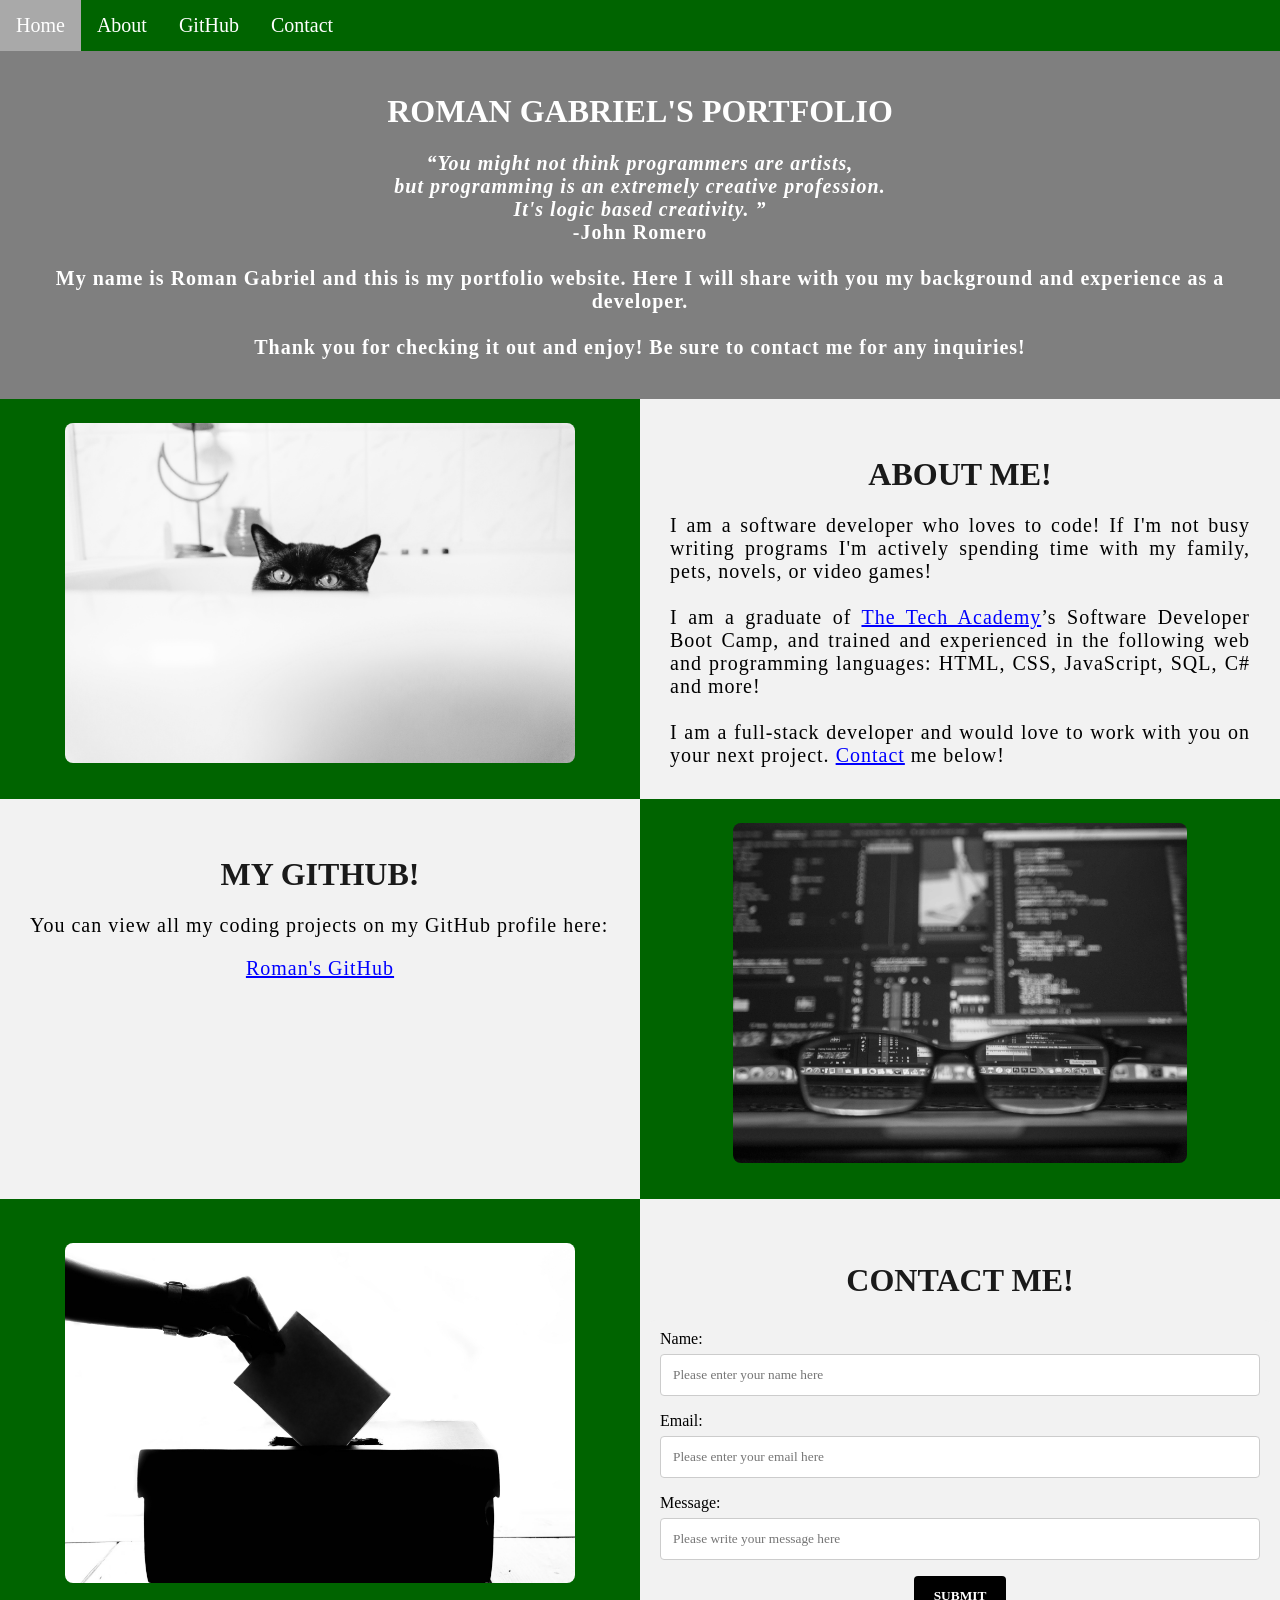
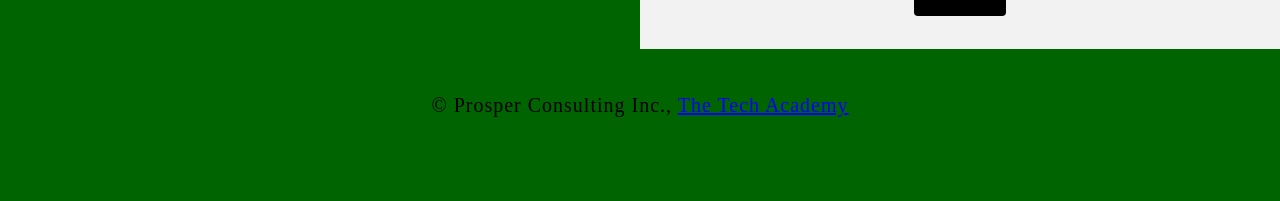
==== index.html @ 778f042e "Finished portfolio page Roman Gabriel Portfolio" ====
<!DOCTYPE html>
<html>
    <!--Head-->
    <head>
        <meta charset="UTF-8">
        <meta name="viewport" content="width=device-width" />
        <title>Roman Gabriel</title>
        <link rel="stylesheet" type="text/css" href="./css/portfolio.css">
    </head>

    <!--Body-->
    <body class="Background">
        
        <!--Navbar-->
        <div class="Navbar">
            <a class="active" href="#Home">Home</a>
            <a href="#About">About</a>
            <a href="#GitHub">GitHub</a>
            <a href="#Contact">Contact</a>
        </div>

        <!--Breaks inserted to add space between navbar and the first heading-->
        <br>
        <br>

        <!--Background video-->
        <div id="Home">
            <video autoplay muted loop id="Typing_Video">
                <source src="./images/codingvideo.mp4" type="video/mp4">
                <!--Display message if video fails to run-->
                Your browser does not support HTML5 video.
            </video>
        </div>

        <!--Video text-->
        <div class="Video_Text">
            <h1 class="white-text">Roman Gabriel's Portfolio</h1>
            <strong>
                <p class="center">
                    <q>You might not think programmers are artists,
                        <br>but programming is an extremely creative profession.
                        <br>It's logic based creativity.
                    </q>
                    <br> -John Romero
                    <br>
                    <br> My name is Roman Gabriel and this is my portfolio website. Here I will share with you my background and experience as a developer.
                    <br>
                    <br> Thank you for checking it out and enjoy! Be sure to contact me for any inquiries!
                </p>
            </strong>
        </div>

        <!--About section-->
        <div class="Row" id="About">
            <!--Left column-->
            <div class="Column_2">
                <img src="./images/kittypeek.jpg" alt="Black kitty cat peeking over furniture">
            </div>
            <!--Right column-->
            <div class="Column_1">
                <h1>About Me!</h1>
                <p>
                    I am a software developer who loves to code! If I'm not busy writing programs I'm actively spending time with my family, pets, novels, or video games! 
                    <br>
                    <br>I am a graduate of <a href="https://www.learncodinganywhere.com" target="_blank">The Tech Academy</a>’s Software Developer Boot Camp, and trained and experienced in the following web and programming languages: HTML, CSS, JavaScript, SQL, C# and more! 
                    <br>
                    <br>I am a full-stack developer and would love to work with you on your next project. <a href="#Contact">Contact</a> me below!
                </p>
            </div>
        </div>

        <!--GitHub section-->
        <div class="Row" id="GitHub">
            <!--Left column-->
            <div class="Column_1">
                <h1>My GitHub!</h1>
                <p>
                    You can view all my coding projects on my GitHub profile here:
                    <br>
                    <p class="center"><a href="https://github.com/LonelyJenkins" target="_blank">Roman's GitHub</a></p>
                </p>
            </div>
            <!--Right column-->
            <div class="Column_2">
                <a href="https://github.com/LonelyJenkins" target="_blank"><img src="./images/codingthumb.jpg" alt="Coding image"></a>
            </div>
        </div>

        <!--Contact section-->
        <div class="Row" id="Contact">
            <!--Contact image, left column-->
            <div class="Column_2 Column_tall">
                <img src="./images/contactus.jpg" alt="Contact_Image">
            </div>
            <!--Contact form, right column-->
            <div class="Column_1 Column_tall">
                <h1>Contact Me!</h1>
                <!--This specifies where and how to send the form data; we are leaving it blank-->
                <form action="https://formspree.io/f/mleklqvl" method="POST"> <!-- Here we are utilizing a 3rd party service to submit the contact form data, insert your formspree endpoint in the action attribute -->
                    <label>Name:</label>
                        <input type="text" placeholder="Please enter your name here">
                    <label>Email:</label>
                        <input type="text" id="Email" name="Email" placeholder="Please enter your email here">
                    <label>Message:</label>
                        <input type="text" id="Message" name="Message" placeholder="Please write your message here">
                        <input type="submit" value="SUBMIT">
                </form>
            </div>
        </div>

        <!--Footer section-->
        <footer>
            <p>
                <p class="center">&copy Prosper Consulting Inc., <a href="https://www.learncodinganywhere.com/" target="_blank">The Tech Academy</a></p>
                <br>
            </p>
        </footer>
    </body>
</html>
---- css/portfolio.css ----
body {
    margin: 0%;
}

h1 {
    text-transform: uppercase;
    font-family: 'Times New Roman', Times, serif; 
    text-align: center;
    margin-top: 3%;
    color: #1a1a1a; 
}

h1:hover {
    filter: grayscale(5%); 
    transform: scale(1.1); 
    transition: transform 1s;
}


.white-text {
    color: #fff;
}

p {
    font-family: Perpetua, Rockwell Extra Bold;
    text-align: justify; 
    letter-spacing: 1px; 
    font-size: 20px;
    padding-left: 20px; 
    padding-right: 20px;
}

p:hover {
    transition: transform 1s; 
	transform: scale(1.01); 
}

.center {
    text-align: center;
}

.center:hover {
    transition: transform 2s;
    transform: scale(1.1);
}

a {
    color: blue;
}

q {
    font-style: italic;
}

img {
    filter: grayscale(100%);
    border-radius: 8px;
    max-width: 100%;
    height: 340px;
    display: block; 
    margin-left: auto;
    margin-right: auto;
}


img:hover {
	filter: grayscale(5%);
    transition: transform 1s;
	transform: scale(1.1);
}


@media screen and (max-width: 576px) {
    img {
        height: 100px;
        margin-top: 150px;
    }
}

footer {
    padding: 2%; 
    background-color: darkgreen;
}

.Navbar {
    overflow: hidden;
    background-color: darkgreen;
    position: fixed;
    top: 0;
    width: 100%;
    z-index: 1;
    -webkit-animation: moveNav 5s;
    animation: moveNav 5s;
}

@keyframes moveNav {
    from {left: -100vw;}
    to {left: 0vw;}
}


.Navbar a {
    float: left;
    display: block;
    color: white;
    padding: 14px 16px;
    text-decoration: none;
    font-family: Times New Roman;
    font-size: 20px;
    text-align: center;
    position: relative; 
    -webkit-animation: moveNavText 5.75s;
    animation: moveNavText 5.75s; 
}


@keyframes moveNavText {
    from {top: -100vw;}
    to {top: 0vw;}
}

@media screen and (max-width: 576px) {
    .Navbar a{
        width: 25%;
        font-size: 12px;
    }
}

.Navbar a:hover {
    background-color: #f105e6;
    color: rgb(0, 0, 0);
    font-weight: 900;
}


.Navbar a.active { 
    background-color: darkgray;
}

#Typing_Video {
    position: fixed;
    right: 0; 
    bottom: 0;
    min-width: 100%; 
    z-index: -1; 
}

@media screen and (max-width: 576px) {
    #Typing_Video {
        display: none;
    }
}

.Video_Text {
    background: rgba(0, 0, 0, 0.5); 
    color: rgb(255, 255, 255); 
    width: 100%; 
    padding: 20px; 
    position: relative; 
    -webkit-animation: moveVideoText 5.75s;
    animation: moveVideoText 5.75s;
}

@keyframes moveVideoText {
    from {top: -100vw;} 
    to {top: 0vw;} 
}


* { 
    box-sizing: border-box; 
} 

.Column_1 {
    float: left;
    width: 50%; 
    padding: 10px;
    padding-top: 3%;
    height: 400px; 
    background-color: #f2f2f2; 
}


@media screen and (max-width: 576px) {
    .Column_1 {
        overflow: auto;
    }
}

.Column_2 {
    float: left;
    width: 50%;
    padding: 10px;
    padding-top: 1.9%;
    height: 400px;
    background-color: darkgreen;
}

.Column_tall {
    padding-top: 3.5%;
    height: 450px;
}


.Row:after {
	content: "";
	display: table;
	clear: both; 
}

input[type=text] {
    width: 100%; 
    padding: 12px; 
    border: 1px solid #ccc; 
    border-radius: 4px; 
    box-sizing: border-box; 
    margin-top: 6px; 
    margin-bottom: 16px; 
    resize: vertical; 
    font-family: Perpetua, Rockwell Extra Bold;
}


input[type=text]:hover {
    box-shadow: 0 0 5px #00004d inset; 
}


input[type=submit] {
    background-color: black; 
    color: white; 
    font-weight: bold; 
    padding: 12px 20px; 
    border: none; 
    border-radius: 4px;
    cursor: pointer;
    display: block; 
    margin-left: auto;
    margin-right: auto;
    font-family: Perpetua, Rockwell Extra Bold;
}


input[type=submit]:hover {
    background-color: white; 
    color: black; 
    transform: scale(1.5); 
    transition: transform 1.5s; 
}


form {
    border-radius: 5px; 
    background-color: #f2f2f2; 
    padding: 10px;
    font-family: "Trebuchet MS", Optima;
}
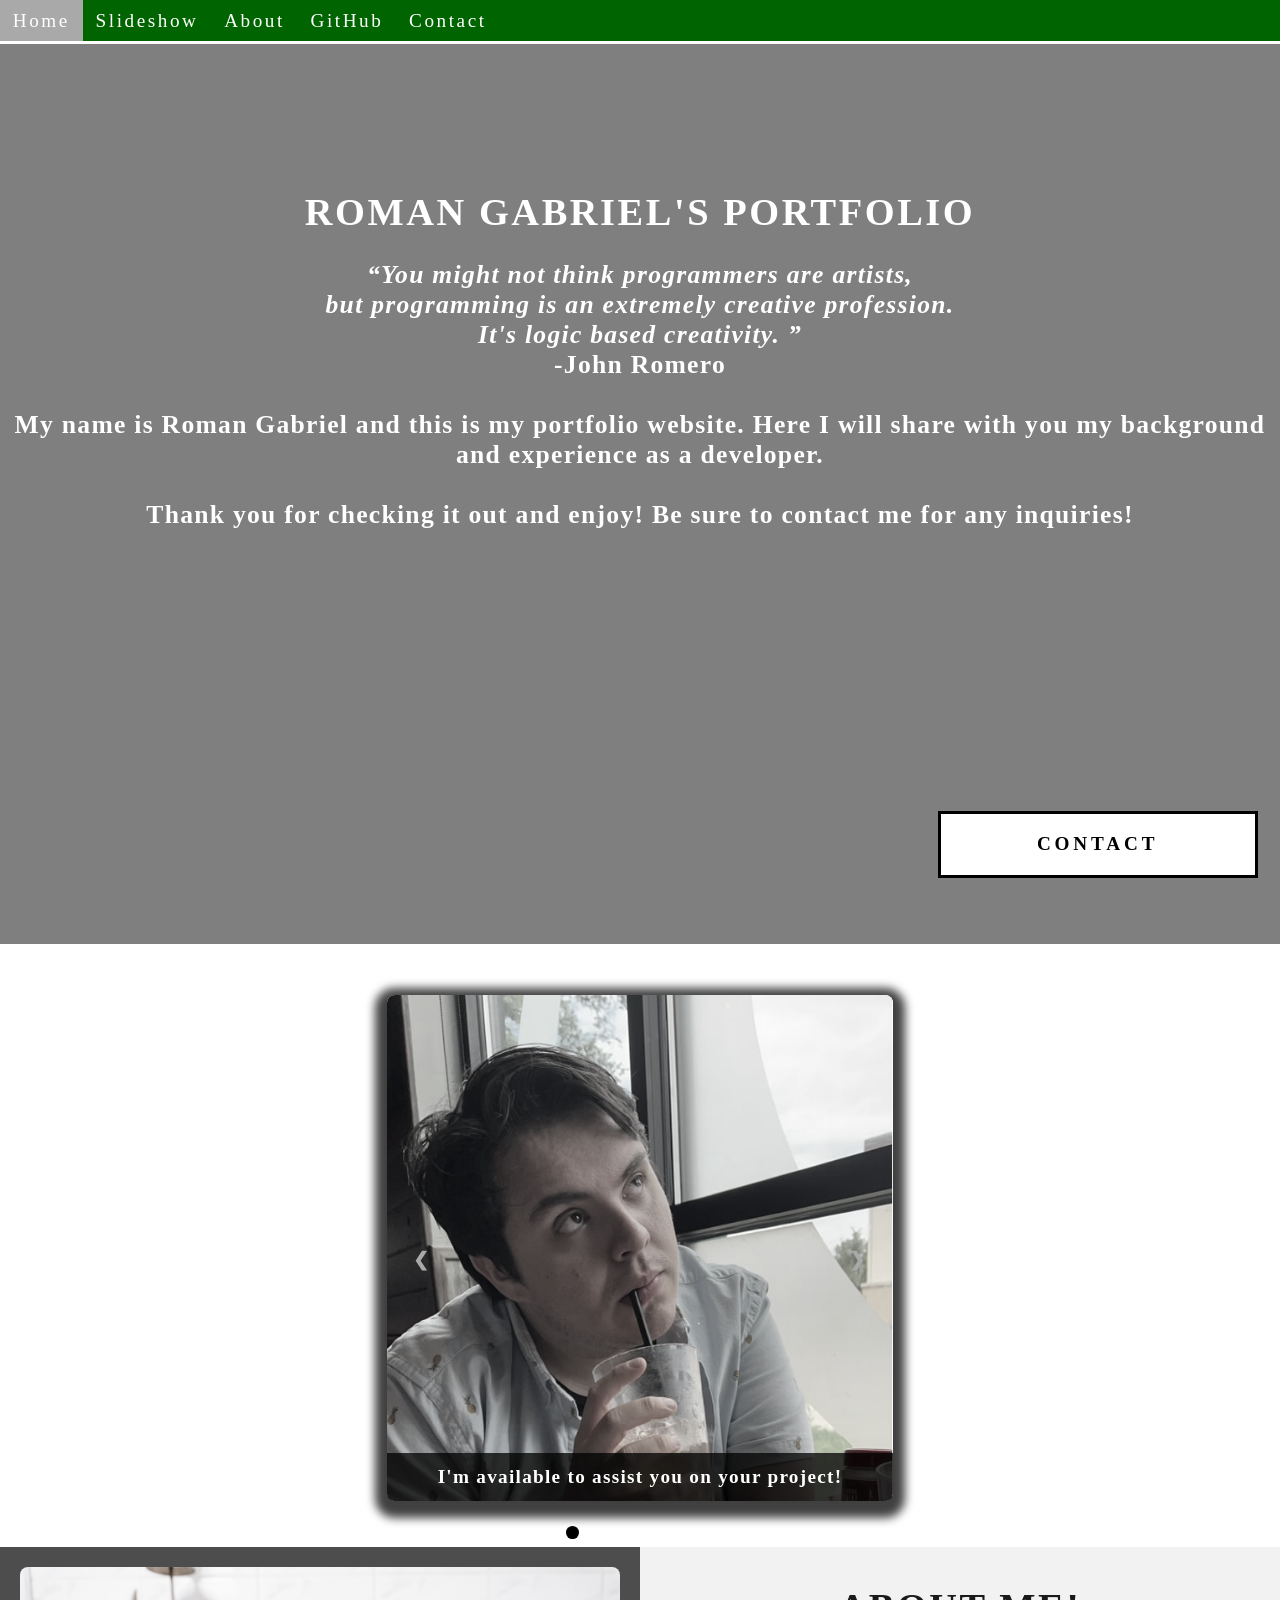
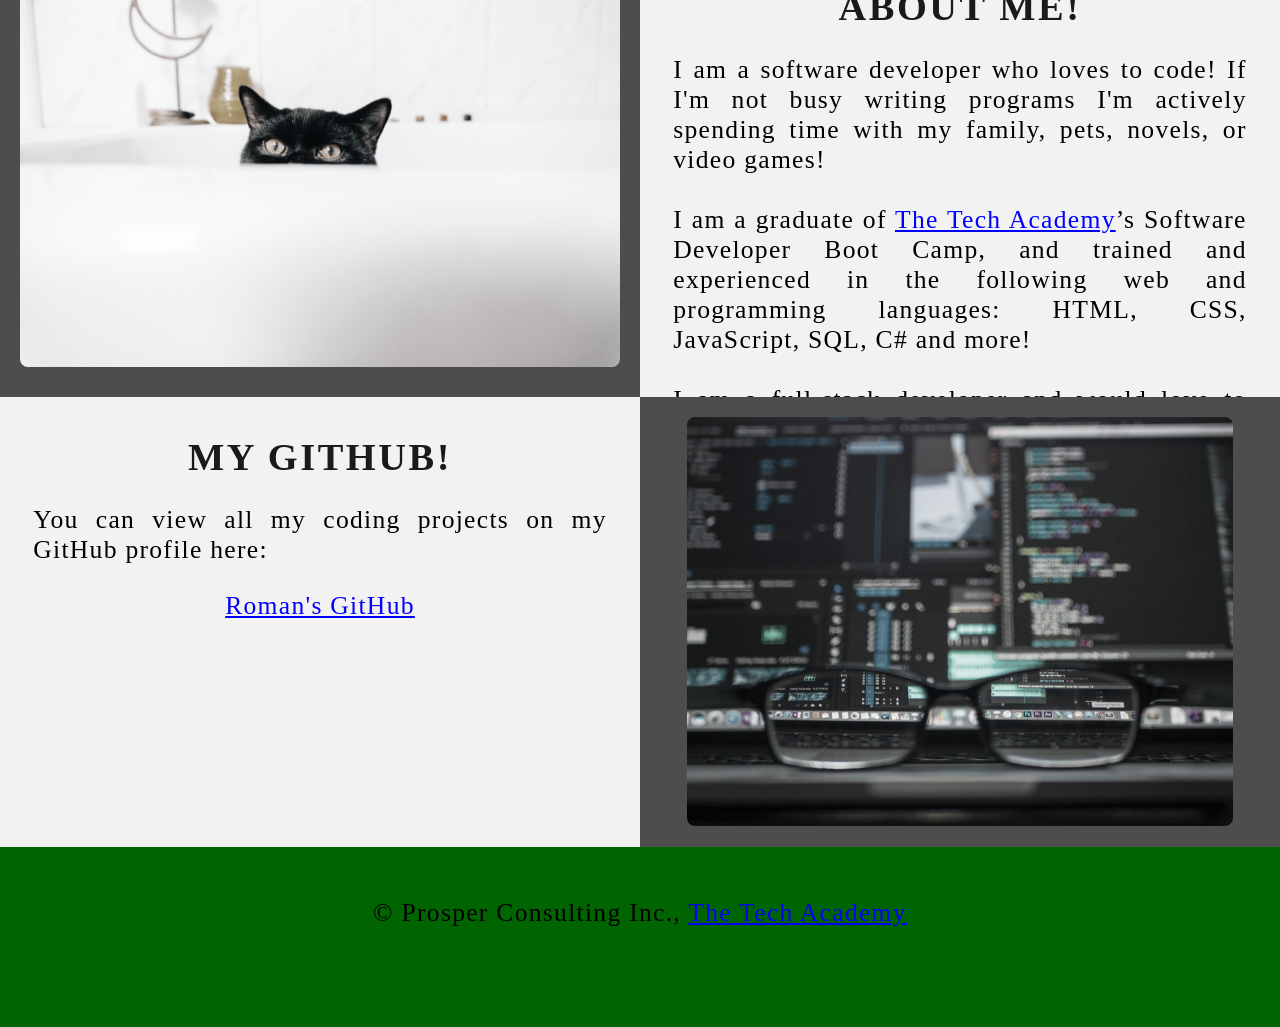
==== commit 6506af3b: "Updated/upgraded website" ====
--- a/index.html
+++ b/index.html
@@ -14,9 +14,11 @@
         <!--Navbar-->
         <div class="Navbar">
             <a class="active" href="#Home">Home</a>
+            <a href="#Slideshow">Slideshow</a>
             <a href="#About">About</a>
             <a href="#GitHub">GitHub</a>
-            <a href="#Contact">Contact</a>
+            <!-- Onclick and ondblclick functions added to open and close the contact form -->
+            <a onclick="openForm()" ondblclick="closeForm()" class="contact">Contact</a>
         </div>
 
         <!--Breaks inserted to add space between navbar and the first heading-->
@@ -48,6 +50,58 @@
                     <br> Thank you for checking it out and enjoy! Be sure to contact me for any inquiries!
                 </p>
             </strong>
+        </div>
+
+        <!-- Slideshow section added -->
+        <div id="Slideshow">
+            <div id="Slideshow_Background"> 
+                <div id="Slideshow_Container">
+                    <!-- Slide 1 of 6 -->
+                    <div class="mySlides fade">
+                        <img class="Slideshow_Images" src="images/Square Personal Photo.jpg" alt="Profile picture!">
+                        <div class="text">I'm available to assist you on your project!</div>
+                    </div>
+                    <!-- Slide 2 of 6 -->
+                    <div class="mySlides fade">
+                        <img class="Slideshow_Images" src="images/HTML_CSS_and_JavaScript.jpeg" alt="HTML, CSS, and JS logos"> 
+                        <div class="text">I am a full-stack software developer,<br> trained in:<br>HTML, CSS, JavaScript,</div>
+                    </div>
+                    <!-- Slide 3 of 6 -->
+                    <div class="mySlides fade">
+                        <img class="Slideshow_Images" src="images/Python.png" alt="Python logo">
+                        <div class="text">the popular programming language Python,</div>
+                    </div>
+                    <!-- Slide 4 of 6 -->
+                    <div class="mySlides fade">
+                        <img class="Slideshow_Images" src="images/C_Sharp_and_Dot_NET.png" alt="C# logo">
+                        <div class="text">C#, .NET Framework, ASP.NET, MVC, </div>
+                    </div>
+                    <!-- Slide 5 of 6 -->
+                    <div class="mySlides fade">
+                        <img class="Slideshow_Images" src="images/SQL_and_Database.jpg" alt="SQL logo"> 
+                        <div class="text">back end development, databases and SQL.</div>
+                    </div>
+                    <!-- Slide 6 of 6 -->
+                    <div class="mySlides fade">
+                        <img class="Slideshow_Images" src="./images/contactus.jpg" alt="Contact_Image">
+                        <div class="text"><a class="white-text contact" onclick="openForm()">Contact me now!</a></div> 
+                    </div>
+                    <!-- Previous and next buttons -->
+                    <a class="Previous" onclick="plusSlides(-1)">&#10094;</a>
+                    <a class="Next" onclick="plusSlides(1)">&#10095;</a>
+                </div>
+                <br> <!-- Adds a space between the slideshow images and the dots -->
+
+                <!-- Slideshow dots (these are another way for users to navigate through the slideshow) -->
+                <div style="text-align: center">
+                    <span class="dot" onclick="currentSlide(1)"></span>
+                    <span class="dot" onclick="currentSlide(2)"></span>
+                    <span class="dot" onclick="currentSlide(3)"></span> 
+                    <span class="dot" onclick="currentSlide(4)"></span> 
+                    <span class="dot" onclick="currentSlide(5)"></span> 
+                    <span class="dot" onclick="currentSlide(6)"></span> 
+                </div>
+            </div>
         </div>
 
         <!--About section-->
@@ -86,27 +140,26 @@
             </div>
         </div>
 
-        <!--Contact section-->
-        <div class="Row" id="Contact">
-            <!--Contact image, left column-->
-            <div class="Column_2 Column_tall">
-                <img src="./images/contactus.jpg" alt="Contact_Image">
+        <!-- Contact form -->
+        <div id="Contact">
+            <button onclick="openForm()" class="Pop_Up_Button">CONTACT</button>
+            <div class="form-popup" id="myForm">
+                 <form action="https://formspree.io/info@learncodinganywhere.com" method="POST" class="form-container"> <!-- Here we are using a free online service from https://formspree.io/ to send our contact form to an email address of our choosing - note: it will not run unless live on the internet, you have to push it to your online website first -->
+                     <h1>Contact</h1>
+                     <label for="name"><b>Name</b></label>
+                       <input type="text" placeholder="Type your name here" name="name" required>
+                     <label for="phone"><b>Phone</b></label>
+                       <input type="text" placeholder="Type your phone number here" name="phone">
+                     <label for="email"><b>Email</b></label>		
+                       <input type="text" placeholder="Type your email address here" name="email" required>
+                     <label for="message"><b>Message</b></label>
+                       <input type="text" placeholder="Type your message here" name="message">
+          
+                     <button type="submit" class="btn">SUBMIT</button>
+                     <button type="button" class="btn cancel" onclick="closeForm()">CLOSE</button>
+                 </form>
             </div>
-            <!--Contact form, right column-->
-            <div class="Column_1 Column_tall">
-                <h1>Contact Me!</h1>
-                <!--This specifies where and how to send the form data; we are leaving it blank-->
-                <form action="https://formspree.io/f/mleklqvl" method="POST"> <!-- Here we are utilizing a 3rd party service to submit the contact form data, insert your formspree endpoint in the action attribute -->
-                    <label>Name:</label>
-                        <input type="text" placeholder="Please enter your name here">
-                    <label>Email:</label>
-                        <input type="text" id="Email" name="Email" placeholder="Please enter your email here">
-                    <label>Message:</label>
-                        <input type="text" id="Message" name="Message" placeholder="Please write your message here">
-                        <input type="submit" value="SUBMIT">
-                </form>
-            </div>
-        </div>
+         </div>
 
         <!--Footer section-->
         <footer>
@@ -115,5 +168,6 @@
                 <br>
             </p>
         </footer>
+        <script src="./js/portfolio.js"></script>
     </body>
 </html>
--- a/css/portfolio.css
+++ b/css/portfolio.css
@@ -1,5 +1,22 @@
+html
+{
+    scroll-behavior: smooth;
+}
+
 body {
     margin: 0%;
+    opacity: 1; /* This and transition affect the page loading fade in effect */
+    transition: 3s opacity; /* This causes a 3 second fade in */
+    letter-spacing: .2vw; /* vw is a relative measurement, 1vw is equal to 1% of the viewport width */
+    font-family: Avant Garde, Helvetica;
+    font-size: 1.5vw; 
+    overflow-x: hidden; /* This prevents the horizontal scroll bar from appearing when the quote is hovered over */
+    user-select: none; /* This prevents the text on the webpage from being highlighted by the user */
+}
+
+/* This section contributes to the fade effect for the page that occurs when the page is loaded */
+body.fade-out {
+    opacity: .1; /* This sets the level of opacity at the start of page load */
 }
 
 h1 {
@@ -19,15 +36,16 @@
 
 .white-text {
     color: #fff;
+    padding-top: 10vh; /* Adds padding (equal to 10% of the viewport height) to the top of the Portfolio Title text */
 }
 
 p {
     font-family: Perpetua, Rockwell Extra Bold;
     text-align: justify; 
-    letter-spacing: 1px; 
-    font-size: 20px;
-    padding-left: 20px; 
-    padding-right: 20px;
+    letter-spacing: .1vw; /* This expands the text slightly */
+    font-size: 2.5vw; /* Relative font sizing equal to 2.5% of the viewport width */
+    padding-left: 1vw; /* Relative padding equal to 1% of the viewport width */
+    padding-right: 1vw; /* Relative padding equal to 1% of the viewport width */
 }
 
 p:hover {
@@ -46,6 +64,8 @@
 
 a {
     color: blue;
+    cursor: pointer; /* This ensures all links change the mouse to a pointer when hovered over or clicked */
+    text-decoration: underline; /* This ensures all links are underlined */
 }
 
 q {
@@ -53,20 +73,17 @@
 }
 
 img {
-    filter: grayscale(100%);
+    filter: grayscale(75%);
     border-radius: 8px;
     max-width: 100%;
-    height: 340px;
+    max-height: 100%; /* Ensures all images stay within the height of their container */
     display: block; 
-    margin-left: auto;
-    margin-right: auto;
+    margin: auto auto auto auto; /* This centers all images */
 }
 
 
 img:hover {
 	filter: grayscale(5%);
-    transition: transform 1s;
-	transform: scale(1.1);
 }
 
 
@@ -103,10 +120,10 @@
     float: left;
     display: block;
     color: white;
-    padding: 14px 16px;
+    padding: .75vw 1vw;
     text-decoration: none;
     font-family: Times New Roman;
-    font-size: 20px;
+    font-size: 1.5vw;
     text-align: center;
     position: relative; 
     -webkit-animation: moveNavText 5.75s;
@@ -130,6 +147,8 @@
     background-color: #f105e6;
     color: rgb(0, 0, 0);
     font-weight: 900;
+    cursor: pointer;
+    transition: 0.5s ease-in; /* Creates a smooth transition for the hover trigger */
 }
 
 
@@ -155,7 +174,8 @@
     background: rgba(0, 0, 0, 0.5); 
     color: rgb(255, 255, 255); 
     width: 100%; 
-    padding: 20px; 
+    height: 100vh;
+    padding-top: 2vh; /* This adds padding around the video-text container so that the background goes slightly beyond the text */
     position: relative; 
     -webkit-animation: moveVideoText 5.75s;
     animation: moveVideoText 5.75s;
@@ -165,93 +185,341 @@
     from {top: -100vw;} 
     to {top: 0vw;} 
 }
-
-
-* { 
-    box-sizing: border-box; 
-} 
-
-.Column_1 {
-    float: left;
-    width: 50%; 
-    padding: 10px;
-    padding-top: 3%;
-    height: 400px; 
-    background-color: #f2f2f2; 
-}
-
-
-@media screen and (max-width: 576px) {
-    .Column_1 {
-        overflow: auto;
-    }
-}
-
-.Column_2 {
-    float: left;
-    width: 50%;
-    padding: 10px;
-    padding-top: 1.9%;
-    height: 400px;
-    background-color: darkgreen;
-}
-
-.Column_tall {
-    padding-top: 3.5%;
-    height: 450px;
-}
-
-
-.Row:after {
-	content: "";
-	display: table;
-	clear: both; 
-}
-
-input[type=text] {
-    width: 100%; 
-    padding: 12px; 
-    border: 1px solid #ccc; 
-    border-radius: 4px; 
-    box-sizing: border-box; 
-    margin-top: 6px; 
-    margin-bottom: 16px; 
-    resize: vertical; 
-    font-family: Perpetua, Rockwell Extra Bold;
-}
-
-
-input[type=text]:hover {
-    box-shadow: 0 0 5px #00004d inset; 
-}
-
-
-input[type=submit] {
-    background-color: black; 
-    color: white; 
-    font-weight: bold; 
-    padding: 12px 20px; 
-    border: none; 
-    border-radius: 4px;
-    cursor: pointer;
-    display: block; 
-    margin-left: auto;
-    margin-right: auto;
-    font-family: Perpetua, Rockwell Extra Bold;
-}
-
-
-input[type=submit]:hover {
-    background-color: white; 
-    color: black; 
-    transform: scale(1.5); 
-    transition: transform 1.5s; 
-}
-
 
 form {
     border-radius: 5px; 
     background-color: #f2f2f2; 
     padding: 10px;
     font-family: "Trebuchet MS", Optima;
-}+}
+
+/***** Slideshow Styling *****/
+#Slideshow_Background {
+    background: rgba(255, 255, 255, 0.35); /* This creates a slightly transparent white background that's palced over the video in the background */    
+}
+
+.mySlides{
+    display: none; /* This prevents the images from being displayed, we will use JS to display these */
+}
+
+/* Slideshow section / container */
+#Slideshow_Container {
+    width: 39.5vw; /* Relative sizing of the container for the slidewshow set to 39.5% of the viewport width */
+    height: auto; /* The height of the container is automatically adjusted based on the content it is displaying */
+    padding-top: 4%; /* Adds a small padding to the top of the slideshow container */
+    position: relative; /* This sets the container relative to its normal positioning */
+    margin:auto; /* This will horizontally center the container on the page */
+}
+
+/* Remove the underline from the previous and next buttons on the slideshow */
+#Slideshow_Container a {
+    text-decoration: none;
+}
+
+/* Images contained within the slideshow */
+.Slideshow_Images {
+    vertical-align: middle; /* This centers the images vertically within the slideshow container */
+    height: auto; /* The height of the images is automatically adjusted based on the content, ie if your images are different sizes, they will display as different sizes */
+    box-shadow: 0px 5px 10px 12px rgba(0, 0, 0, .75); /* Adds a shadow around the slideshow images */
+    width: 100%; /* The width of the images is automatically adjusted based on the content */
+}
+
+/* Next and previous buttons */
+.Previous, .Next {
+    cursor: pointer; /* Changes the mouse to a pointer when the buttons are selected */
+    position: absolute; /* This makes the next and previous buttons positioned relative to the slideshow container */
+    top: 50%; /* This moves the buttons up in the slideshow container */
+    width: auto; /* The width of the buttons is automatically adjusted based on the content */
+    padding: 2vw; /* Adds padding equal to 2% of the viewport width */
+    color: darkgray; 
+    font-weight: bold;
+    font-size: 1.5vw;
+    border-radius: 0 3px 3px 0; /* Adds a slightly rounded border on the top and bottom right corners */
+    user-select: none; /* This property makes it so that the user cannot highlight the text */
+    transition: 0.6s ease; /* This specifies the details of the hover transition for these elements */
+}
+
+/* Positioning the next button on the right hand side */
+.Next {
+    right: 0; /* This moves the next button to the right side of the slideshow container */
+    border-radius: 3px 0 0 3px; /* This changes the border radius on the next button to the top and bottom left of the button */
+}
+
+/* Hover effect on slide show buttons */
+.Previous:hover, .Next:hover {
+    background-color: rgba(0, 0, 0, 0.8); /* Makes the background of the arrows a transparent gray color */
+    color: white; /* Makes the arrows white when hovered over */
+}
+
+/* Slideshow text */
+.text {
+    color: white; 
+    padding: 1vw;
+    position: absolute; /* This ensures the text is positioned within the image */
+    bottom: 0; /* This property sets the text at the bottom of the image */
+    width: 100%; /* The element covers the full width of the image */
+    text-align: center; /* The text is center aligned within the image */
+    font-family: Perpetua, Rockwell Extra Bold;
+    letter-spacing: .1vw; /* This gives slight spacing between the letters */
+    font-size: 1.5vw; /* Font size is relative to the size of the viewport width */
+    background-color: rgba(0, 0, 0, 0.75); /* Gives a slightly transparent black background */
+    font-weight: bold;
+    border-radius: 0px 0px 7px 7px; /* Gives the text background rounded corners on the bottom left and right corners */
+}
+
+/* Styling of the dots under the slideshow */
+.dot {
+    cursor: pointer; /* The cursor changes to pointer when hovered over the dots */
+    height: 1vw; /* The dots are sized relative to the viewport width */
+    width: 1vw;
+    margin: .25vw; /* adds additional spacing between the dots */ 
+    background-color: white; /* Makes the dots white */
+    border-radius: 50%; /* Makes the dots circles by rounding each corner */
+    display: inline-block; /* Allows the dots to sit next to eachother rather than on a new line */
+    transition: background-color 0.6s ease; /* When clicked on the dots transition to a different color when clicked or hovered over (the affect is defined below) */
+    z-index: 1; /* This ensures the dots will be displayed above any other elements */
+}
+
+/* Hover effect for slideshow dots */
+.active, .dot:hover {
+    background-color: black; /* Sets the color of the dots when active or hovered over */
+}
+
+/* Fading animation for slideshow */
+.fade {
+    animation-name: fade; /* Fade animation is defined below */
+    animation-duration: 1.5s; /* The animation lasts 1.5 seconds */
+    -webkit-animation-name: fade; /* Same as above for Safari 4.0-8.0 */
+    -webkit-animation-duration: 1.5s;
+}
+
+@-webkit-keyframes fade {
+    from {opacity: .4;} /* Image starts transparent */
+    to {opacity: 1;} /* Image ends opaque */
+}
+
+@keyframes fade {
+    from {opacity: .4;} /* Image starts transparent */
+    to {opacity: 1;} /* Image ends opaque */
+}
+/***** End Slideshow Styling *****/
+
+/***** Table Styling -  this section covers the styling of the columns and rows within the table *****/
+* { /*The asterisk is a universal selector that applies this effect to all elements on the page */
+    box-sizing: border-box; /* This creates a box with a border within which we will place most of our text */
+} 
+
+.Column_1 {
+    float: left;
+    width: 50%; /* This ensures the column takes up half of the page width */
+    padding: 1.6%;
+    height: 450px; /* This sets the height of the column to 400px -  this may need to be adjusted depending on the text you enter */
+    background-color: #f2f2f2; /* Sets the background color of the left columns */
+}
+
+.Column_2 {
+    float: left;
+    width: 50%;
+    padding: 1.6%;
+    height: 450px;
+    background-color: #4d4d4d;
+}
+
+.Row:after {
+	content: "";
+	display: table;
+	clear: both; 
+}
+
+/***** Contact Form Styling *****/
+/* Button used to open the contact form - fixed at the bottom of the page */
+.Pop_Up_Button {
+    position: fixed; /* The element is positioned relative to the viewport and stays in the same location no matter what */
+    bottom: 1.75vw; /* Positions the button slightly up from the bottom of the viewport */
+    right: 1.75vw; /* Positions the viewport slightly right from the side of the viewport */
+    width: 25vw; /* Sets the width relative to the viewport width */
+    background-color: white; /* Sets the background color of the button to white */
+    color: black; /* Sets the color of the button text to black */
+    border: solid black; /* This makes a solid black border around the button */
+    cursor: pointer; /* This changes the cursor when hovered over the button to a pointer */
+    -webkit-animation: movePopup 5s; /* Animation for 5 seconds for Safari 4.0-8.0 */
+    animation: movePopup 5s; /* Animation set for 5 seconds */
+}
+
+/* movePopup animation moves the button from off the right side of the screen to its fixed location on the viewport */
+@keyframes movePopup {
+    from {right: -40vw;} 
+    to {right: 1.75vw;}
+}
+
+@-webkit-keyframes movePopup {
+    from {right: -40vw;} 
+    to {right: 1.75vw;}
+}
+
+/* Styling for the contact form */
+.form-popup {
+    z-index: 8; /* This z-index ensures the contact form shows above all other elements on the page */
+    display: none; /* Set the display to none, we will use JavaScript to show the contact form */
+    position: fixed; /* The form stays in the same location no matter what */
+    bottom: .5vw; /* Slightly up from the bottom of the viewport */
+    right: .5vw; /* Slightly in from the right side of the viewport */
+}
+
+/* Form styling */
+.form-container {
+    max-width: 49vw; /* Relative sizing of the form container - 49% of the viewport width */
+    padding: 1vw; /* Adds padding between the form-popup and the form-container */
+    background-color: white; 
+}
+
+/* Input fields */
+.form-container input[type=text] {
+    width: 100%; /* The input boxes completely fill the width of the form-container */
+    padding: .93vw; /* Adds padding to the input boxes */
+    margin: .6vw 0 .6vw 0; /* Adds space between the input boxes and the labels */
+    border: none; /* Removes the border from the input boxes */
+    background: Gainsboro; /* Sets the background color of the input boxes */
+    font-size: 1vw; /* Relative font sizing based on the width of the viewport */
+}
+
+/* General styling for all buttons */
+button {
+    font-family: "Trebuchet MS", Optima;
+    letter-spacing: .3vw; /* Adds slight spacing between the letters */
+    font-size: 1.5vw; /* Relative sizing of text */
+    font-weight: bold; 
+    padding: 1.5vw; /* Adds padding to the text in the button */
+    cursor: pointer; /* Changes the cursor to pointer over button elements */
+    width: 100%; /* Sets the width of the buttons to 100% of their containers */
+    height: auto; /* Allows the height to be resized depending on the content showing */
+}
+
+/* Hover effect for contact and submit buttons */
+button:hover, .form-container .btn:hover {
+    color: white; /* This makes the text in the buttons white when hovered over */
+    background-color: black; /* The background of the button changes to black when hovered over */
+    transition-duration: 1s; /* This makes the transition last 1 second */
+    -webkit-transition-duration: 1s; /* For Safari 4.0-8.0 */
+    border-color: silver; /* The border turns silver when the button is hovered over */
+}
+
+/* Submit button */
+.form-container .btn {
+    background-color: white; 
+    color: black;
+    border-color: black;
+    margin-bottom: 1vh; /* Adds space between the submit button and the close button */
+}
+
+/* Close button */
+.form-container .cancel {
+    background-color: black;
+    color: white;
+    border-color: gray;
+}
+
+/* Styling for close button on hover */
+.form-container .cancel:hover {
+    color: white;
+    background-color: darkred;
+    transition-duration: 1s;
+    -webkit-transition-duration: 1s;
+    border-color: black;
+}
+/***** End of Contact Form Styling *****/
+
+/***** Media Query Section *****/
+/*Media rules for paragraph font size for different screen sizes*/
+@media screen and (max-width: 527px) {
+    p {
+        font-size: 3.75vw;
+    }
+}
+
+@media screen and (min-width: 528px) and (max-width: 660px) {
+    p {
+        font-size: 3.5vw;
+    }
+}
+
+@media screen and (min-width: 661px) and (max-width: 799px) {
+    p {
+        font-size: 2.75vw;
+    }
+}
+
+@media screen and (min-width: 800px) and (max-width: 924px) {
+    p {
+        font-size: 2.5vw;
+    }
+}
+
+@media screen and (min-width: 925px) and (max-width: 1050px) {
+    p {
+        font-size: 2.25vw;
+    }
+}
+
+@media screen and (min-width: 1051px) and (max-width: 1310px) {
+    p {
+        font-size: 2vw;
+    } 
+}
+
+@media screen and (min-width: 1311px) and (max-width: 1535px) {
+    p {
+        font-size: 1.75vw;
+    }
+}
+
+@media screen and (min-width: 1536px) and (max-width: 2269px) {
+    p {
+        font-size: 1.5vw;
+    }
+}
+
+@media screen and (min-width: 2270px) {
+    p {
+        font-size: 1.35vw;
+    }
+}
+
+/*Media rule for navbar links for different screen sizes*/
+/* Screens 1080px and smaller will display navbar links equally distributed */
+@media screen and (max-width: 1080px) {
+    .Navbar a{
+        width: 20%; /* This sets each navbar link to 1/5 of the navbar */
+        font-size: 2.5vw;
+    }
+}
+
+/* Media rules to enlarge the font of the white text for smaller screens */
+@media screen and (max-width: 1080px) {
+    .quote{
+        font-size: 3.5vw;
+    }
+
+    .white-text {
+        font-size: 4.5vw;
+    }
+}
+
+/* Media rules to increase the size of the columns for larger screens */
+@media screen and (min-width: 1725px) {
+    .Column_1 {
+        height: 550px;
+    }
+    .Column_2 {
+        height: 550px;
+    }
+}
+
+
+/*Media rule to remove margin-top from h1 elements for extra large screens (so that the paragraph text fits in the column*/
+@media screen and (min-width: 2000px) {
+    h1{
+        margin-top: 0;
+    }
+}
+/***** End of Media Query Section *****/
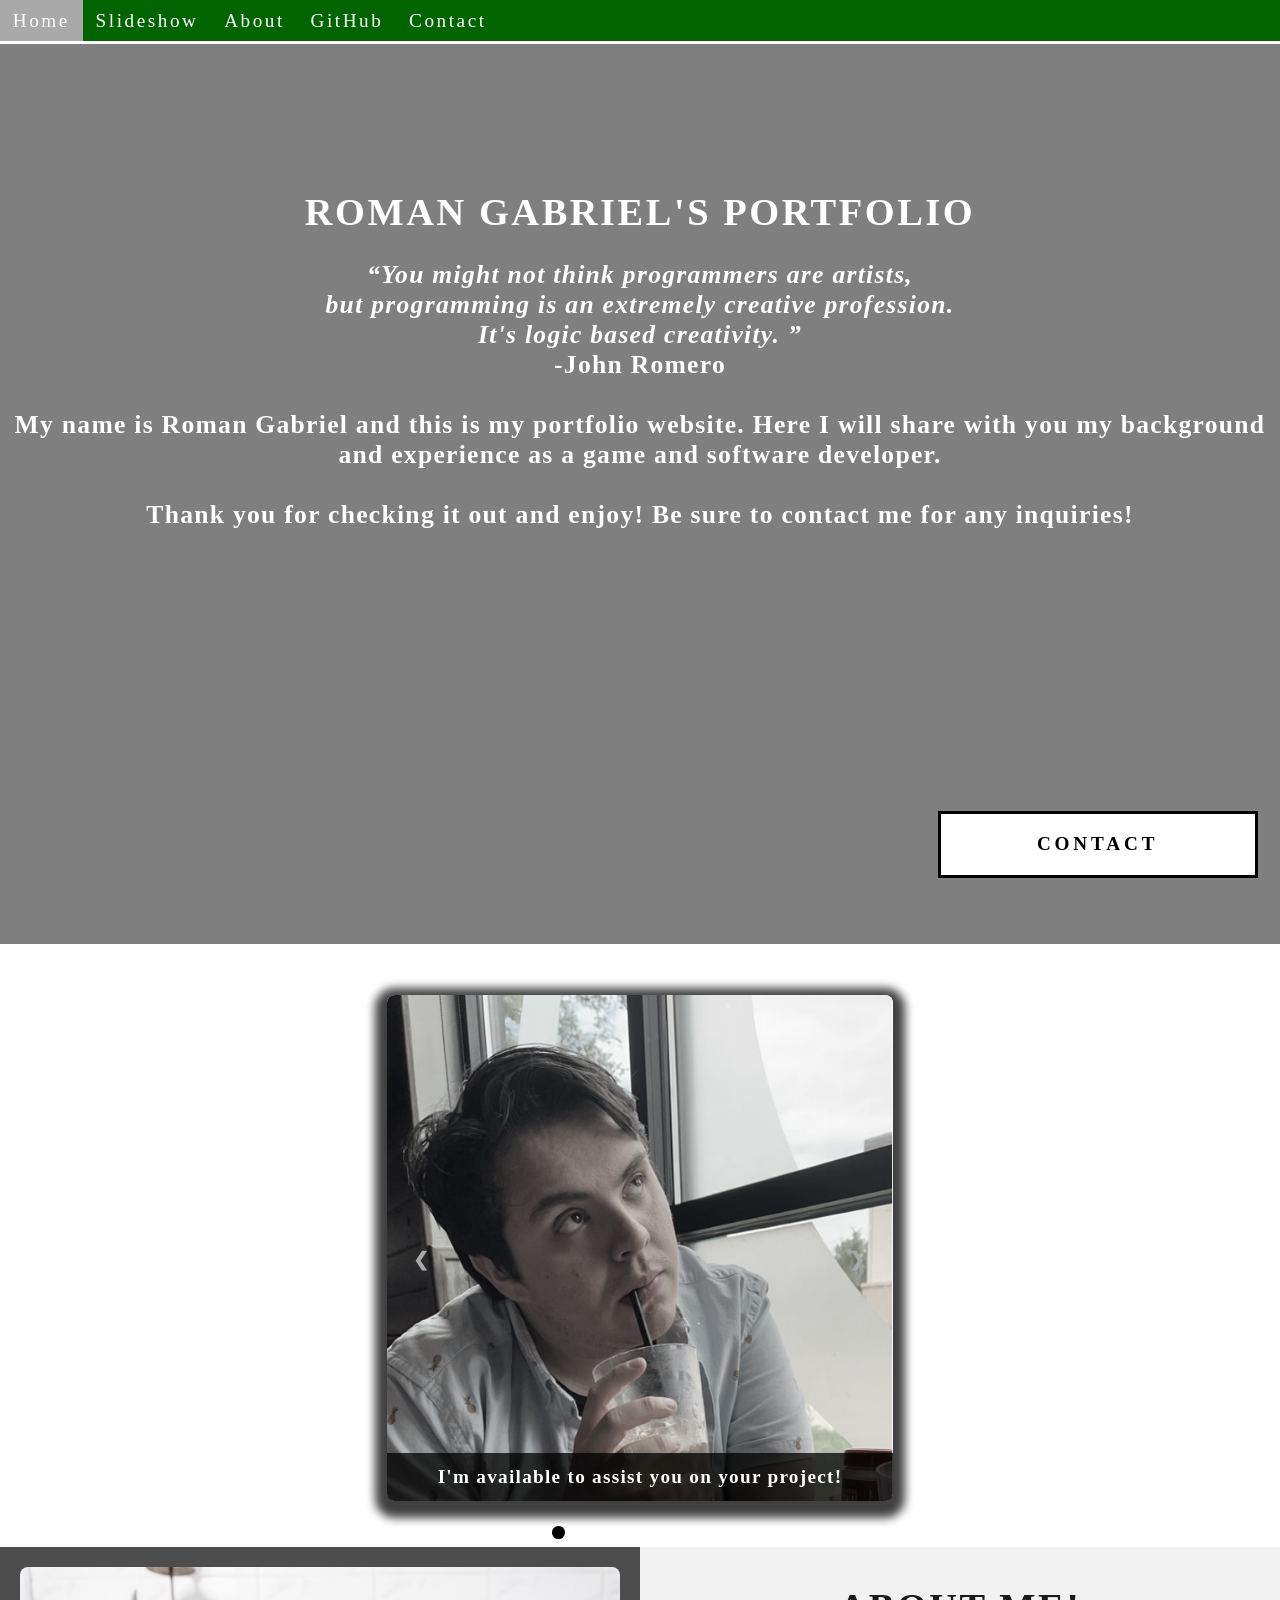
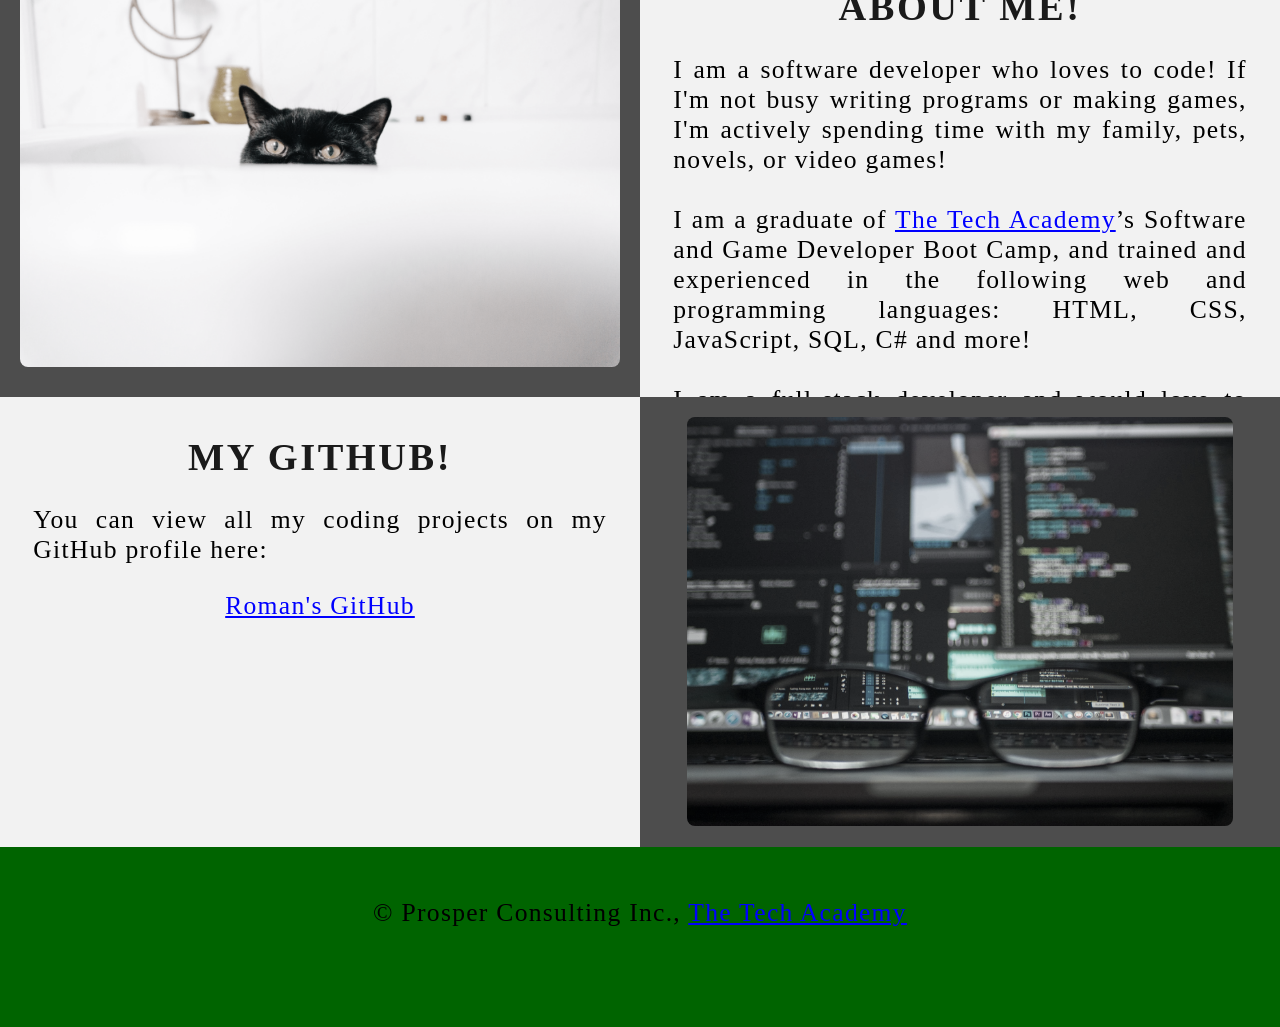
==== commit 9b8e0a6c: "Updated to reflect Unity experience" ====
--- a/index.html
+++ b/index.html
@@ -45,7 +45,7 @@
                     </q>
                     <br> -John Romero
                     <br>
-                    <br> My name is Roman Gabriel and this is my portfolio website. Here I will share with you my background and experience as a developer.
+                    <br> My name is Roman Gabriel and this is my portfolio website. Here I will share with you my background and experience as a game and software developer.
                     <br>
                     <br> Thank you for checking it out and enjoy! Be sure to contact me for any inquiries!
                 </p>
@@ -56,32 +56,39 @@
         <div id="Slideshow">
             <div id="Slideshow_Background"> 
                 <div id="Slideshow_Container">
-                    <!-- Slide 1 of 6 -->
+                    <!-- Slide 1 of 7 -->
                     <div class="mySlides fade">
                         <img class="Slideshow_Images" src="images/Square Personal Photo.jpg" alt="Profile picture!">
                         <div class="text">I'm available to assist you on your project!</div>
                     </div>
-                    <!-- Slide 2 of 6 -->
+                    <!-- Slide 2 of 7 -->
                     <div class="mySlides fade">
                         <img class="Slideshow_Images" src="images/HTML_CSS_and_JavaScript.jpeg" alt="HTML, CSS, and JS logos"> 
                         <div class="text">I am a full-stack software developer,<br> trained in:<br>HTML, CSS, JavaScript,</div>
                     </div>
-                    <!-- Slide 3 of 6 -->
+                    <!-- Slide 3 of 7 -->
                     <div class="mySlides fade">
                         <img class="Slideshow_Images" src="images/Python.png" alt="Python logo">
                         <div class="text">the popular programming language Python,</div>
                     </div>
-                    <!-- Slide 4 of 6 -->
+                    <!-- Slide 4 of 7 -->
                     <div class="mySlides fade">
                         <img class="Slideshow_Images" src="images/C_Sharp_and_Dot_NET.png" alt="C# logo">
                         <div class="text">C#, .NET Framework, ASP.NET, MVC, </div>
                     </div>
-                    <!-- Slide 5 of 6 -->
+
+                    <!-- Slide 5 of 7 -->
+                    <div class="mySlides fade">
+                        <img class="Slideshow_Images" src="images/Unity.png" alt="Unity logo">
+                        <div class="text"> the Unity Engine, </div>
+                    </div>
+
+                    <!-- Slide 6 of 7 -->
                     <div class="mySlides fade">
                         <img class="Slideshow_Images" src="images/SQL_and_Database.jpg" alt="SQL logo"> 
                         <div class="text">back end development, databases and SQL.</div>
                     </div>
-                    <!-- Slide 6 of 6 -->
+                    <!-- Slide 7 of 7 -->
                     <div class="mySlides fade">
                         <img class="Slideshow_Images" src="./images/contactus.jpg" alt="Contact_Image">
                         <div class="text"><a class="white-text contact" onclick="openForm()">Contact me now!</a></div> 
@@ -100,6 +107,7 @@
                     <span class="dot" onclick="currentSlide(4)"></span> 
                     <span class="dot" onclick="currentSlide(5)"></span> 
                     <span class="dot" onclick="currentSlide(6)"></span> 
+                    <span class="dot" onclick="currentSlide(7)"></span> 
                 </div>
             </div>
         </div>
@@ -114,9 +122,9 @@
             <div class="Column_1">
                 <h1>About Me!</h1>
                 <p>
-                    I am a software developer who loves to code! If I'm not busy writing programs I'm actively spending time with my family, pets, novels, or video games! 
+                    I am a software developer who loves to code! If I'm not busy writing programs or making games, I'm actively spending time with my family, pets, novels, or video games! 
                     <br>
-                    <br>I am a graduate of <a href="https://www.learncodinganywhere.com" target="_blank">The Tech Academy</a>’s Software Developer Boot Camp, and trained and experienced in the following web and programming languages: HTML, CSS, JavaScript, SQL, C# and more! 
+                    <br>I am a graduate of <a href="https://www.learncodinganywhere.com" target="_blank">The Tech Academy</a>’s Software and Game Developer Boot Camp, and trained and experienced in the following web and programming languages: HTML, CSS, JavaScript, SQL, C# and more! 
                     <br>
                     <br>I am a full-stack developer and would love to work with you on your next project. <a href="#Contact">Contact</a> me below!
                 </p>
--- a/css/portfolio.css
+++ b/css/portfolio.css
@@ -1,525 +1,525 @@
-html
-{
-    scroll-behavior: smooth;
-}
-
-body {
-    margin: 0%;
-    opacity: 1; /* This and transition affect the page loading fade in effect */
-    transition: 3s opacity; /* This causes a 3 second fade in */
-    letter-spacing: .2vw; /* vw is a relative measurement, 1vw is equal to 1% of the viewport width */
-    font-family: Avant Garde, Helvetica;
-    font-size: 1.5vw; 
-    overflow-x: hidden; /* This prevents the horizontal scroll bar from appearing when the quote is hovered over */
-    user-select: none; /* This prevents the text on the webpage from being highlighted by the user */
-}
-
-/* This section contributes to the fade effect for the page that occurs when the page is loaded */
-body.fade-out {
-    opacity: .1; /* This sets the level of opacity at the start of page load */
-}
-
-h1 {
-    text-transform: uppercase;
-    font-family: 'Times New Roman', Times, serif; 
-    text-align: center;
-    margin-top: 3%;
-    color: #1a1a1a; 
-}
-
-h1:hover {
-    filter: grayscale(5%); 
-    transform: scale(1.1); 
-    transition: transform 1s;
-}
-
-
-.white-text {
-    color: #fff;
-    padding-top: 10vh; /* Adds padding (equal to 10% of the viewport height) to the top of the Portfolio Title text */
-}
-
-p {
-    font-family: Perpetua, Rockwell Extra Bold;
-    text-align: justify; 
-    letter-spacing: .1vw; /* This expands the text slightly */
-    font-size: 2.5vw; /* Relative font sizing equal to 2.5% of the viewport width */
-    padding-left: 1vw; /* Relative padding equal to 1% of the viewport width */
-    padding-right: 1vw; /* Relative padding equal to 1% of the viewport width */
-}
-
-p:hover {
-    transition: transform 1s; 
-	transform: scale(1.01); 
-}
-
-.center {
-    text-align: center;
-}
-
-.center:hover {
-    transition: transform 2s;
-    transform: scale(1.1);
-}
-
-a {
-    color: blue;
-    cursor: pointer; /* This ensures all links change the mouse to a pointer when hovered over or clicked */
-    text-decoration: underline; /* This ensures all links are underlined */
-}
-
-q {
-    font-style: italic;
-}
-
-img {
-    filter: grayscale(75%);
-    border-radius: 8px;
-    max-width: 100%;
-    max-height: 100%; /* Ensures all images stay within the height of their container */
-    display: block; 
-    margin: auto auto auto auto; /* This centers all images */
-}
-
-
-img:hover {
-	filter: grayscale(5%);
-}
-
-
-@media screen and (max-width: 576px) {
-    img {
-        height: 100px;
-        margin-top: 150px;
-    }
-}
-
-footer {
-    padding: 2%; 
-    background-color: darkgreen;
-}
-
-.Navbar {
-    overflow: hidden;
-    background-color: darkgreen;
-    position: fixed;
-    top: 0;
-    width: 100%;
-    z-index: 1;
-    -webkit-animation: moveNav 5s;
-    animation: moveNav 5s;
-}
-
-@keyframes moveNav {
-    from {left: -100vw;}
-    to {left: 0vw;}
-}
-
-
-.Navbar a {
-    float: left;
-    display: block;
-    color: white;
-    padding: .75vw 1vw;
-    text-decoration: none;
-    font-family: Times New Roman;
-    font-size: 1.5vw;
-    text-align: center;
-    position: relative; 
-    -webkit-animation: moveNavText 5.75s;
-    animation: moveNavText 5.75s; 
-}
-
-
-@keyframes moveNavText {
-    from {top: -100vw;}
-    to {top: 0vw;}
-}
-
-@media screen and (max-width: 576px) {
-    .Navbar a{
-        width: 25%;
-        font-size: 12px;
-    }
-}
-
-.Navbar a:hover {
-    background-color: #f105e6;
-    color: rgb(0, 0, 0);
-    font-weight: 900;
-    cursor: pointer;
-    transition: 0.5s ease-in; /* Creates a smooth transition for the hover trigger */
-}
-
-
-.Navbar a.active { 
-    background-color: darkgray;
-}
-
-#Typing_Video {
-    position: fixed;
-    right: 0; 
-    bottom: 0;
-    min-width: 100%; 
-    z-index: -1; 
-}
-
-@media screen and (max-width: 576px) {
-    #Typing_Video {
-        display: none;
-    }
-}
-
-.Video_Text {
-    background: rgba(0, 0, 0, 0.5); 
-    color: rgb(255, 255, 255); 
-    width: 100%; 
-    height: 100vh;
-    padding-top: 2vh; /* This adds padding around the video-text container so that the background goes slightly beyond the text */
-    position: relative; 
-    -webkit-animation: moveVideoText 5.75s;
-    animation: moveVideoText 5.75s;
-}
-
-@keyframes moveVideoText {
-    from {top: -100vw;} 
-    to {top: 0vw;} 
-}
-
-form {
-    border-radius: 5px; 
-    background-color: #f2f2f2; 
-    padding: 10px;
-    font-family: "Trebuchet MS", Optima;
-}
-
-/***** Slideshow Styling *****/
-#Slideshow_Background {
-    background: rgba(255, 255, 255, 0.35); /* This creates a slightly transparent white background that's palced over the video in the background */    
-}
-
-.mySlides{
-    display: none; /* This prevents the images from being displayed, we will use JS to display these */
-}
-
-/* Slideshow section / container */
-#Slideshow_Container {
-    width: 39.5vw; /* Relative sizing of the container for the slidewshow set to 39.5% of the viewport width */
-    height: auto; /* The height of the container is automatically adjusted based on the content it is displaying */
-    padding-top: 4%; /* Adds a small padding to the top of the slideshow container */
-    position: relative; /* This sets the container relative to its normal positioning */
-    margin:auto; /* This will horizontally center the container on the page */
-}
-
-/* Remove the underline from the previous and next buttons on the slideshow */
-#Slideshow_Container a {
-    text-decoration: none;
-}
-
-/* Images contained within the slideshow */
-.Slideshow_Images {
-    vertical-align: middle; /* This centers the images vertically within the slideshow container */
-    height: auto; /* The height of the images is automatically adjusted based on the content, ie if your images are different sizes, they will display as different sizes */
-    box-shadow: 0px 5px 10px 12px rgba(0, 0, 0, .75); /* Adds a shadow around the slideshow images */
-    width: 100%; /* The width of the images is automatically adjusted based on the content */
-}
-
-/* Next and previous buttons */
-.Previous, .Next {
-    cursor: pointer; /* Changes the mouse to a pointer when the buttons are selected */
-    position: absolute; /* This makes the next and previous buttons positioned relative to the slideshow container */
-    top: 50%; /* This moves the buttons up in the slideshow container */
-    width: auto; /* The width of the buttons is automatically adjusted based on the content */
-    padding: 2vw; /* Adds padding equal to 2% of the viewport width */
-    color: darkgray; 
-    font-weight: bold;
-    font-size: 1.5vw;
-    border-radius: 0 3px 3px 0; /* Adds a slightly rounded border on the top and bottom right corners */
-    user-select: none; /* This property makes it so that the user cannot highlight the text */
-    transition: 0.6s ease; /* This specifies the details of the hover transition for these elements */
-}
-
-/* Positioning the next button on the right hand side */
-.Next {
-    right: 0; /* This moves the next button to the right side of the slideshow container */
-    border-radius: 3px 0 0 3px; /* This changes the border radius on the next button to the top and bottom left of the button */
-}
-
-/* Hover effect on slide show buttons */
-.Previous:hover, .Next:hover {
-    background-color: rgba(0, 0, 0, 0.8); /* Makes the background of the arrows a transparent gray color */
-    color: white; /* Makes the arrows white when hovered over */
-}
-
-/* Slideshow text */
-.text {
-    color: white; 
-    padding: 1vw;
-    position: absolute; /* This ensures the text is positioned within the image */
-    bottom: 0; /* This property sets the text at the bottom of the image */
-    width: 100%; /* The element covers the full width of the image */
-    text-align: center; /* The text is center aligned within the image */
-    font-family: Perpetua, Rockwell Extra Bold;
-    letter-spacing: .1vw; /* This gives slight spacing between the letters */
-    font-size: 1.5vw; /* Font size is relative to the size of the viewport width */
-    background-color: rgba(0, 0, 0, 0.75); /* Gives a slightly transparent black background */
-    font-weight: bold;
-    border-radius: 0px 0px 7px 7px; /* Gives the text background rounded corners on the bottom left and right corners */
-}
-
-/* Styling of the dots under the slideshow */
-.dot {
-    cursor: pointer; /* The cursor changes to pointer when hovered over the dots */
-    height: 1vw; /* The dots are sized relative to the viewport width */
-    width: 1vw;
-    margin: .25vw; /* adds additional spacing between the dots */ 
-    background-color: white; /* Makes the dots white */
-    border-radius: 50%; /* Makes the dots circles by rounding each corner */
-    display: inline-block; /* Allows the dots to sit next to eachother rather than on a new line */
-    transition: background-color 0.6s ease; /* When clicked on the dots transition to a different color when clicked or hovered over (the affect is defined below) */
-    z-index: 1; /* This ensures the dots will be displayed above any other elements */
-}
-
-/* Hover effect for slideshow dots */
-.active, .dot:hover {
-    background-color: black; /* Sets the color of the dots when active or hovered over */
-}
-
-/* Fading animation for slideshow */
-.fade {
-    animation-name: fade; /* Fade animation is defined below */
-    animation-duration: 1.5s; /* The animation lasts 1.5 seconds */
-    -webkit-animation-name: fade; /* Same as above for Safari 4.0-8.0 */
-    -webkit-animation-duration: 1.5s;
-}
-
-@-webkit-keyframes fade {
-    from {opacity: .4;} /* Image starts transparent */
-    to {opacity: 1;} /* Image ends opaque */
-}
-
-@keyframes fade {
-    from {opacity: .4;} /* Image starts transparent */
-    to {opacity: 1;} /* Image ends opaque */
-}
-/***** End Slideshow Styling *****/
-
-/***** Table Styling -  this section covers the styling of the columns and rows within the table *****/
-* { /*The asterisk is a universal selector that applies this effect to all elements on the page */
-    box-sizing: border-box; /* This creates a box with a border within which we will place most of our text */
-} 
-
-.Column_1 {
-    float: left;
-    width: 50%; /* This ensures the column takes up half of the page width */
-    padding: 1.6%;
-    height: 450px; /* This sets the height of the column to 400px -  this may need to be adjusted depending on the text you enter */
-    background-color: #f2f2f2; /* Sets the background color of the left columns */
-}
-
-.Column_2 {
-    float: left;
-    width: 50%;
-    padding: 1.6%;
-    height: 450px;
-    background-color: #4d4d4d;
-}
-
-.Row:after {
-	content: "";
-	display: table;
-	clear: both; 
-}
-
-/***** Contact Form Styling *****/
-/* Button used to open the contact form - fixed at the bottom of the page */
-.Pop_Up_Button {
-    position: fixed; /* The element is positioned relative to the viewport and stays in the same location no matter what */
-    bottom: 1.75vw; /* Positions the button slightly up from the bottom of the viewport */
-    right: 1.75vw; /* Positions the viewport slightly right from the side of the viewport */
-    width: 25vw; /* Sets the width relative to the viewport width */
-    background-color: white; /* Sets the background color of the button to white */
-    color: black; /* Sets the color of the button text to black */
-    border: solid black; /* This makes a solid black border around the button */
-    cursor: pointer; /* This changes the cursor when hovered over the button to a pointer */
-    -webkit-animation: movePopup 5s; /* Animation for 5 seconds for Safari 4.0-8.0 */
-    animation: movePopup 5s; /* Animation set for 5 seconds */
-}
-
-/* movePopup animation moves the button from off the right side of the screen to its fixed location on the viewport */
-@keyframes movePopup {
-    from {right: -40vw;} 
-    to {right: 1.75vw;}
-}
-
-@-webkit-keyframes movePopup {
-    from {right: -40vw;} 
-    to {right: 1.75vw;}
-}
-
-/* Styling for the contact form */
-.form-popup {
-    z-index: 8; /* This z-index ensures the contact form shows above all other elements on the page */
-    display: none; /* Set the display to none, we will use JavaScript to show the contact form */
-    position: fixed; /* The form stays in the same location no matter what */
-    bottom: .5vw; /* Slightly up from the bottom of the viewport */
-    right: .5vw; /* Slightly in from the right side of the viewport */
-}
-
-/* Form styling */
-.form-container {
-    max-width: 49vw; /* Relative sizing of the form container - 49% of the viewport width */
-    padding: 1vw; /* Adds padding between the form-popup and the form-container */
-    background-color: white; 
-}
-
-/* Input fields */
-.form-container input[type=text] {
-    width: 100%; /* The input boxes completely fill the width of the form-container */
-    padding: .93vw; /* Adds padding to the input boxes */
-    margin: .6vw 0 .6vw 0; /* Adds space between the input boxes and the labels */
-    border: none; /* Removes the border from the input boxes */
-    background: Gainsboro; /* Sets the background color of the input boxes */
-    font-size: 1vw; /* Relative font sizing based on the width of the viewport */
-}
-
-/* General styling for all buttons */
-button {
-    font-family: "Trebuchet MS", Optima;
-    letter-spacing: .3vw; /* Adds slight spacing between the letters */
-    font-size: 1.5vw; /* Relative sizing of text */
-    font-weight: bold; 
-    padding: 1.5vw; /* Adds padding to the text in the button */
-    cursor: pointer; /* Changes the cursor to pointer over button elements */
-    width: 100%; /* Sets the width of the buttons to 100% of their containers */
-    height: auto; /* Allows the height to be resized depending on the content showing */
-}
-
-/* Hover effect for contact and submit buttons */
-button:hover, .form-container .btn:hover {
-    color: white; /* This makes the text in the buttons white when hovered over */
-    background-color: black; /* The background of the button changes to black when hovered over */
-    transition-duration: 1s; /* This makes the transition last 1 second */
-    -webkit-transition-duration: 1s; /* For Safari 4.0-8.0 */
-    border-color: silver; /* The border turns silver when the button is hovered over */
-}
-
-/* Submit button */
-.form-container .btn {
-    background-color: white; 
-    color: black;
-    border-color: black;
-    margin-bottom: 1vh; /* Adds space between the submit button and the close button */
-}
-
-/* Close button */
-.form-container .cancel {
-    background-color: black;
-    color: white;
-    border-color: gray;
-}
-
-/* Styling for close button on hover */
-.form-container .cancel:hover {
-    color: white;
-    background-color: darkred;
-    transition-duration: 1s;
-    -webkit-transition-duration: 1s;
-    border-color: black;
-}
-/***** End of Contact Form Styling *****/
-
-/***** Media Query Section *****/
-/*Media rules for paragraph font size for different screen sizes*/
-@media screen and (max-width: 527px) {
-    p {
-        font-size: 3.75vw;
-    }
-}
-
-@media screen and (min-width: 528px) and (max-width: 660px) {
-    p {
-        font-size: 3.5vw;
-    }
-}
-
-@media screen and (min-width: 661px) and (max-width: 799px) {
-    p {
-        font-size: 2.75vw;
-    }
-}
-
-@media screen and (min-width: 800px) and (max-width: 924px) {
-    p {
-        font-size: 2.5vw;
-    }
-}
-
-@media screen and (min-width: 925px) and (max-width: 1050px) {
-    p {
-        font-size: 2.25vw;
-    }
-}
-
-@media screen and (min-width: 1051px) and (max-width: 1310px) {
-    p {
-        font-size: 2vw;
-    } 
-}
-
-@media screen and (min-width: 1311px) and (max-width: 1535px) {
-    p {
-        font-size: 1.75vw;
-    }
-}
-
-@media screen and (min-width: 1536px) and (max-width: 2269px) {
-    p {
-        font-size: 1.5vw;
-    }
-}
-
-@media screen and (min-width: 2270px) {
-    p {
-        font-size: 1.35vw;
-    }
-}
-
-/*Media rule for navbar links for different screen sizes*/
-/* Screens 1080px and smaller will display navbar links equally distributed */
-@media screen and (max-width: 1080px) {
-    .Navbar a{
-        width: 20%; /* This sets each navbar link to 1/5 of the navbar */
-        font-size: 2.5vw;
-    }
-}
-
-/* Media rules to enlarge the font of the white text for smaller screens */
-@media screen and (max-width: 1080px) {
-    .quote{
-        font-size: 3.5vw;
-    }
-
-    .white-text {
-        font-size: 4.5vw;
-    }
-}
-
-/* Media rules to increase the size of the columns for larger screens */
-@media screen and (min-width: 1725px) {
-    .Column_1 {
-        height: 550px;
-    }
-    .Column_2 {
-        height: 550px;
-    }
-}
-
-
-/*Media rule to remove margin-top from h1 elements for extra large screens (so that the paragraph text fits in the column*/
-@media screen and (min-width: 2000px) {
-    h1{
-        margin-top: 0;
-    }
-}
+html
+{
+    scroll-behavior: smooth;
+}
+
+body {
+    margin: 0%;
+    opacity: 1; /* This and transition affect the page loading fade in effect */
+    transition: 3s opacity; /* This causes a 3 second fade in */
+    letter-spacing: .2vw; /* vw is a relative measurement, 1vw is equal to 1% of the viewport width */
+    font-family: Avant Garde, Helvetica;
+    font-size: 1.5vw; 
+    overflow-x: hidden; /* This prevents the horizontal scroll bar from appearing when the quote is hovered over */
+    user-select: none; /* This prevents the text on the webpage from being highlighted by the user */
+}
+
+/* This section contributes to the fade effect for the page that occurs when the page is loaded */
+body.fade-out {
+    opacity: .1; /* This sets the level of opacity at the start of page load */
+}
+
+h1 {
+    text-transform: uppercase;
+    font-family: 'Times New Roman', Times, serif; 
+    text-align: center;
+    margin-top: 3%;
+    color: #1a1a1a; 
+}
+
+h1:hover {
+    filter: grayscale(5%); 
+    transform: scale(1.1); 
+    transition: transform 1s;
+}
+
+
+.white-text {
+    color: #fff;
+    padding-top: 10vh; /* Adds padding (equal to 10% of the viewport height) to the top of the Portfolio Title text */
+}
+
+p {
+    font-family: Perpetua, Rockwell Extra Bold;
+    text-align: justify; 
+    letter-spacing: .1vw; /* This expands the text slightly */
+    font-size: 2.5vw; /* Relative font sizing equal to 2.5% of the viewport width */
+    padding-left: 1vw; /* Relative padding equal to 1% of the viewport width */
+    padding-right: 1vw; /* Relative padding equal to 1% of the viewport width */
+}
+
+p:hover {
+    transition: transform 1s; 
+	transform: scale(1.01); 
+}
+
+.center {
+    text-align: center;
+}
+
+.center:hover {
+    transition: transform 2s;
+    transform: scale(1.1);
+}
+
+a {
+    color: blue;
+    cursor: pointer; /* This ensures all links change the mouse to a pointer when hovered over or clicked */
+    text-decoration: underline; /* This ensures all links are underlined */
+}
+
+q {
+    font-style: italic;
+}
+
+img {
+    filter: grayscale(75%);
+    border-radius: 8px;
+    max-width: 100%;
+    max-height: 100%; /* Ensures all images stay within the height of their container */
+    display: block; 
+    margin: auto auto auto auto; /* This centers all images */
+}
+
+
+img:hover {
+	filter: grayscale(5%);
+}
+
+
+@media screen and (max-width: 576px) {
+    img {
+        height: 100px;
+        margin-top: 150px;
+    }
+}
+
+footer {
+    padding: 2%; 
+    background-color: darkgreen;
+}
+
+.Navbar {
+    overflow: hidden;
+    background-color: darkgreen;
+    position: fixed;
+    top: 0;
+    width: 100%;
+    z-index: 1;
+    -webkit-animation: moveNav 5s;
+    animation: moveNav 5s;
+}
+
+@keyframes moveNav {
+    from {left: -100vw;}
+    to {left: 0vw;}
+}
+
+
+.Navbar a {
+    float: left;
+    display: block;
+    color: white;
+    padding: .75vw 1vw;
+    text-decoration: none;
+    font-family: Times New Roman;
+    font-size: 1.5vw;
+    text-align: center;
+    position: relative; 
+    -webkit-animation: moveNavText 5.75s;
+    animation: moveNavText 5.75s; 
+}
+
+
+@keyframes moveNavText {
+    from {top: -100vw;}
+    to {top: 0vw;}
+}
+
+@media screen and (max-width: 576px) {
+    .Navbar a{
+        width: 25%;
+        font-size: 12px;
+    }
+}
+
+.Navbar a:hover {
+    background-color: #f105e6;
+    color: rgb(0, 0, 0);
+    font-weight: 900;
+    cursor: pointer;
+    transition: 0.5s ease-in; /* Creates a smooth transition for the hover trigger */
+}
+
+
+.Navbar a.active { 
+    background-color: darkgray;
+}
+
+#Typing_Video {
+    position: fixed;
+    right: 0; 
+    bottom: 0;
+    min-width: 100%; 
+    z-index: -1; 
+}
+
+@media screen and (max-width: 576px) {
+    #Typing_Video {
+        display: none;
+    }
+}
+
+.Video_Text {
+    background: rgba(0, 0, 0, 0.5); 
+    color: rgb(255, 255, 255); 
+    width: 100%; 
+    height: 100vh;
+    padding-top: 2vh; /* This adds padding around the video-text container so that the background goes slightly beyond the text */
+    position: relative; 
+    -webkit-animation: moveVideoText 5.75s;
+    animation: moveVideoText 5.75s;
+}
+
+@keyframes moveVideoText {
+    from {top: -100vw;} 
+    to {top: 0vw;} 
+}
+
+form {
+    border-radius: 5px; 
+    background-color: #f2f2f2; 
+    padding: 10px;
+    font-family: "Trebuchet MS", Optima;
+}
+
+/***** Slideshow Styling *****/
+#Slideshow_Background {
+    background: rgba(255, 255, 255, 0.35); /* This creates a slightly transparent white background that's palced over the video in the background */    
+}
+
+.mySlides{
+    display: none; /* This prevents the images from being displayed, we will use JS to display these */
+}
+
+/* Slideshow section / container */
+#Slideshow_Container {
+    width: 39.5vw; /* Relative sizing of the container for the slidewshow set to 39.5% of the viewport width */
+    height: auto; /* The height of the container is automatically adjusted based on the content it is displaying */
+    padding-top: 4%; /* Adds a small padding to the top of the slideshow container */
+    position: relative; /* This sets the container relative to its normal positioning */
+    margin:auto; /* This will horizontally center the container on the page */
+}
+
+/* Remove the underline from the previous and next buttons on the slideshow */
+#Slideshow_Container a {
+    text-decoration: none;
+}
+
+/* Images contained within the slideshow */
+.Slideshow_Images {
+    vertical-align: middle; /* This centers the images vertically within the slideshow container */
+    height: auto; /* The height of the images is automatically adjusted based on the content, ie if your images are different sizes, they will display as different sizes */
+    box-shadow: 0px 5px 10px 12px rgba(0, 0, 0, .75); /* Adds a shadow around the slideshow images */
+    width: 100%; /* The width of the images is automatically adjusted based on the content */
+}
+
+/* Next and previous buttons */
+.Previous, .Next {
+    cursor: pointer; /* Changes the mouse to a pointer when the buttons are selected */
+    position: absolute; /* This makes the next and previous buttons positioned relative to the slideshow container */
+    top: 50%; /* This moves the buttons up in the slideshow container */
+    width: auto; /* The width of the buttons is automatically adjusted based on the content */
+    padding: 2vw; /* Adds padding equal to 2% of the viewport width */
+    color: darkgray; 
+    font-weight: bold;
+    font-size: 1.5vw;
+    border-radius: 0 3px 3px 0; /* Adds a slightly rounded border on the top and bottom right corners */
+    user-select: none; /* This property makes it so that the user cannot highlight the text */
+    transition: 0.6s ease; /* This specifies the details of the hover transition for these elements */
+}
+
+/* Positioning the next button on the right hand side */
+.Next {
+    right: 0; /* This moves the next button to the right side of the slideshow container */
+    border-radius: 3px 0 0 3px; /* This changes the border radius on the next button to the top and bottom left of the button */
+}
+
+/* Hover effect on slide show buttons */
+.Previous:hover, .Next:hover {
+    background-color: rgba(0, 0, 0, 0.8); /* Makes the background of the arrows a transparent gray color */
+    color: white; /* Makes the arrows white when hovered over */
+}
+
+/* Slideshow text */
+.text {
+    color: white; 
+    padding: 1vw;
+    position: absolute; /* This ensures the text is positioned within the image */
+    bottom: 0; /* This property sets the text at the bottom of the image */
+    width: 100%; /* The element covers the full width of the image */
+    text-align: center; /* The text is center aligned within the image */
+    font-family: Perpetua, Rockwell Extra Bold;
+    letter-spacing: .1vw; /* This gives slight spacing between the letters */
+    font-size: 1.5vw; /* Font size is relative to the size of the viewport width */
+    background-color: rgba(0, 0, 0, 0.75); /* Gives a slightly transparent black background */
+    font-weight: bold;
+    border-radius: 0px 0px 7px 7px; /* Gives the text background rounded corners on the bottom left and right corners */
+}
+
+/* Styling of the dots under the slideshow */
+.dot {
+    cursor: pointer; /* The cursor changes to pointer when hovered over the dots */
+    height: 1vw; /* The dots are sized relative to the viewport width */
+    width: 1vw;
+    margin: .25vw; /* adds additional spacing between the dots */ 
+    background-color: white; /* Makes the dots white */
+    border-radius: 50%; /* Makes the dots circles by rounding each corner */
+    display: inline-block; /* Allows the dots to sit next to eachother rather than on a new line */
+    transition: background-color 0.6s ease; /* When clicked on the dots transition to a different color when clicked or hovered over (the affect is defined below) */
+    z-index: 1; /* This ensures the dots will be displayed above any other elements */
+}
+
+/* Hover effect for slideshow dots */
+.active, .dot:hover {
+    background-color: black; /* Sets the color of the dots when active or hovered over */
+}
+
+/* Fading animation for slideshow */
+.fade {
+    animation-name: fade; /* Fade animation is defined below */
+    animation-duration: 1.5s; /* The animation lasts 1.5 seconds */
+    -webkit-animation-name: fade; /* Same as above for Safari 4.0-8.0 */
+    -webkit-animation-duration: 1.5s;
+}
+
+@-webkit-keyframes fade {
+    from {opacity: .4;} /* Image starts transparent */
+    to {opacity: 1;} /* Image ends opaque */
+}
+
+@keyframes fade {
+    from {opacity: .4;} /* Image starts transparent */
+    to {opacity: 1;} /* Image ends opaque */
+}
+/***** End Slideshow Styling *****/
+
+/***** Table Styling -  this section covers the styling of the columns and rows within the table *****/
+* { /*The asterisk is a universal selector that applies this effect to all elements on the page */
+    box-sizing: border-box; /* This creates a box with a border within which we will place most of our text */
+} 
+
+.Column_1 {
+    float: left;
+    width: 50%; /* This ensures the column takes up half of the page width */
+    padding: 1.6%;
+    height: 450px; /* This sets the height of the column to 400px -  this may need to be adjusted depending on the text you enter */
+    background-color: #f2f2f2; /* Sets the background color of the left columns */
+}
+
+.Column_2 {
+    float: left;
+    width: 50%;
+    padding: 1.6%;
+    height: 450px;
+    background-color: #4d4d4d;
+}
+
+.Row:after {
+	content: "";
+	display: table;
+	clear: both; 
+}
+
+/***** Contact Form Styling *****/
+/* Button used to open the contact form - fixed at the bottom of the page */
+.Pop_Up_Button {
+    position: fixed; /* The element is positioned relative to the viewport and stays in the same location no matter what */
+    bottom: 1.75vw; /* Positions the button slightly up from the bottom of the viewport */
+    right: 1.75vw; /* Positions the viewport slightly right from the side of the viewport */
+    width: 25vw; /* Sets the width relative to the viewport width */
+    background-color: white; /* Sets the background color of the button to white */
+    color: black; /* Sets the color of the button text to black */
+    border: solid black; /* This makes a solid black border around the button */
+    cursor: pointer; /* This changes the cursor when hovered over the button to a pointer */
+    -webkit-animation: movePopup 5s; /* Animation for 5 seconds for Safari 4.0-8.0 */
+    animation: movePopup 5s; /* Animation set for 5 seconds */
+}
+
+/* movePopup animation moves the button from off the right side of the screen to its fixed location on the viewport */
+@keyframes movePopup {
+    from {right: -40vw;} 
+    to {right: 1.75vw;}
+}
+
+@-webkit-keyframes movePopup {
+    from {right: -40vw;} 
+    to {right: 1.75vw;}
+}
+
+/* Styling for the contact form */
+.form-popup {
+    z-index: 8; /* This z-index ensures the contact form shows above all other elements on the page */
+    display: none; /* Set the display to none, we will use JavaScript to show the contact form */
+    position: fixed; /* The form stays in the same location no matter what */
+    bottom: .5vw; /* Slightly up from the bottom of the viewport */
+    right: .5vw; /* Slightly in from the right side of the viewport */
+}
+
+/* Form styling */
+.form-container {
+    max-width: 49vw; /* Relative sizing of the form container - 49% of the viewport width */
+    padding: 1vw; /* Adds padding between the form-popup and the form-container */
+    background-color: white; 
+}
+
+/* Input fields */
+.form-container input[type=text] {
+    width: 100%; /* The input boxes completely fill the width of the form-container */
+    padding: .93vw; /* Adds padding to the input boxes */
+    margin: .6vw 0 .6vw 0; /* Adds space between the input boxes and the labels */
+    border: none; /* Removes the border from the input boxes */
+    background: Gainsboro; /* Sets the background color of the input boxes */
+    font-size: 1vw; /* Relative font sizing based on the width of the viewport */
+}
+
+/* General styling for all buttons */
+button {
+    font-family: "Trebuchet MS", Optima;
+    letter-spacing: .3vw; /* Adds slight spacing between the letters */
+    font-size: 1.5vw; /* Relative sizing of text */
+    font-weight: bold; 
+    padding: 1.5vw; /* Adds padding to the text in the button */
+    cursor: pointer; /* Changes the cursor to pointer over button elements */
+    width: 100%; /* Sets the width of the buttons to 100% of their containers */
+    height: auto; /* Allows the height to be resized depending on the content showing */
+}
+
+/* Hover effect for contact and submit buttons */
+button:hover, .form-container .btn:hover {
+    color: white; /* This makes the text in the buttons white when hovered over */
+    background-color: black; /* The background of the button changes to black when hovered over */
+    transition-duration: 1s; /* This makes the transition last 1 second */
+    -webkit-transition-duration: 1s; /* For Safari 4.0-8.0 */
+    border-color: silver; /* The border turns silver when the button is hovered over */
+}
+
+/* Submit button */
+.form-container .btn {
+    background-color: white; 
+    color: black;
+    border-color: black;
+    margin-bottom: 1vh; /* Adds space between the submit button and the close button */
+}
+
+/* Close button */
+.form-container .cancel {
+    background-color: black;
+    color: white;
+    border-color: gray;
+}
+
+/* Styling for close button on hover */
+.form-container .cancel:hover {
+    color: white;
+    background-color: darkred;
+    transition-duration: 1s;
+    -webkit-transition-duration: 1s;
+    border-color: black;
+}
+/***** End of Contact Form Styling *****/
+
+/***** Media Query Section *****/
+/*Media rules for paragraph font size for different screen sizes*/
+@media screen and (max-width: 527px) {
+    p {
+        font-size: 3.75vw;
+    }
+}
+
+@media screen and (min-width: 528px) and (max-width: 660px) {
+    p {
+        font-size: 3.5vw;
+    }
+}
+
+@media screen and (min-width: 661px) and (max-width: 799px) {
+    p {
+        font-size: 2.75vw;
+    }
+}
+
+@media screen and (min-width: 800px) and (max-width: 924px) {
+    p {
+        font-size: 2.5vw;
+    }
+}
+
+@media screen and (min-width: 925px) and (max-width: 1050px) {
+    p {
+        font-size: 2.25vw;
+    }
+}
+
+@media screen and (min-width: 1051px) and (max-width: 1310px) {
+    p {
+        font-size: 2vw;
+    } 
+}
+
+@media screen and (min-width: 1311px) and (max-width: 1535px) {
+    p {
+        font-size: 1.75vw;
+    }
+}
+
+@media screen and (min-width: 1536px) and (max-width: 2269px) {
+    p {
+        font-size: 1.5vw;
+    }
+}
+
+@media screen and (min-width: 2270px) {
+    p {
+        font-size: 1.35vw;
+    }
+}
+
+/*Media rule for navbar links for different screen sizes*/
+/* Screens 1080px and smaller will display navbar links equally distributed */
+@media screen and (max-width: 1080px) {
+    .Navbar a{
+        width: 20%; /* This sets each navbar link to 1/5 of the navbar */
+        font-size: 2.5vw;
+    }
+}
+
+/* Media rules to enlarge the font of the white text for smaller screens */
+@media screen and (max-width: 1080px) {
+    .quote{
+        font-size: 3.5vw;
+    }
+
+    .white-text {
+        font-size: 4.5vw;
+    }
+}
+
+/* Media rules to increase the size of the columns for larger screens */
+@media screen and (min-width: 1725px) {
+    .Column_1 {
+        height: 550px;
+    }
+    .Column_2 {
+        height: 550px;
+    }
+}
+
+
+/*Media rule to remove margin-top from h1 elements for extra large screens (so that the paragraph text fits in the column*/
+@media screen and (min-width: 2000px) {
+    h1{
+        margin-top: 0;
+    }
+}
 /***** End of Media Query Section *****/
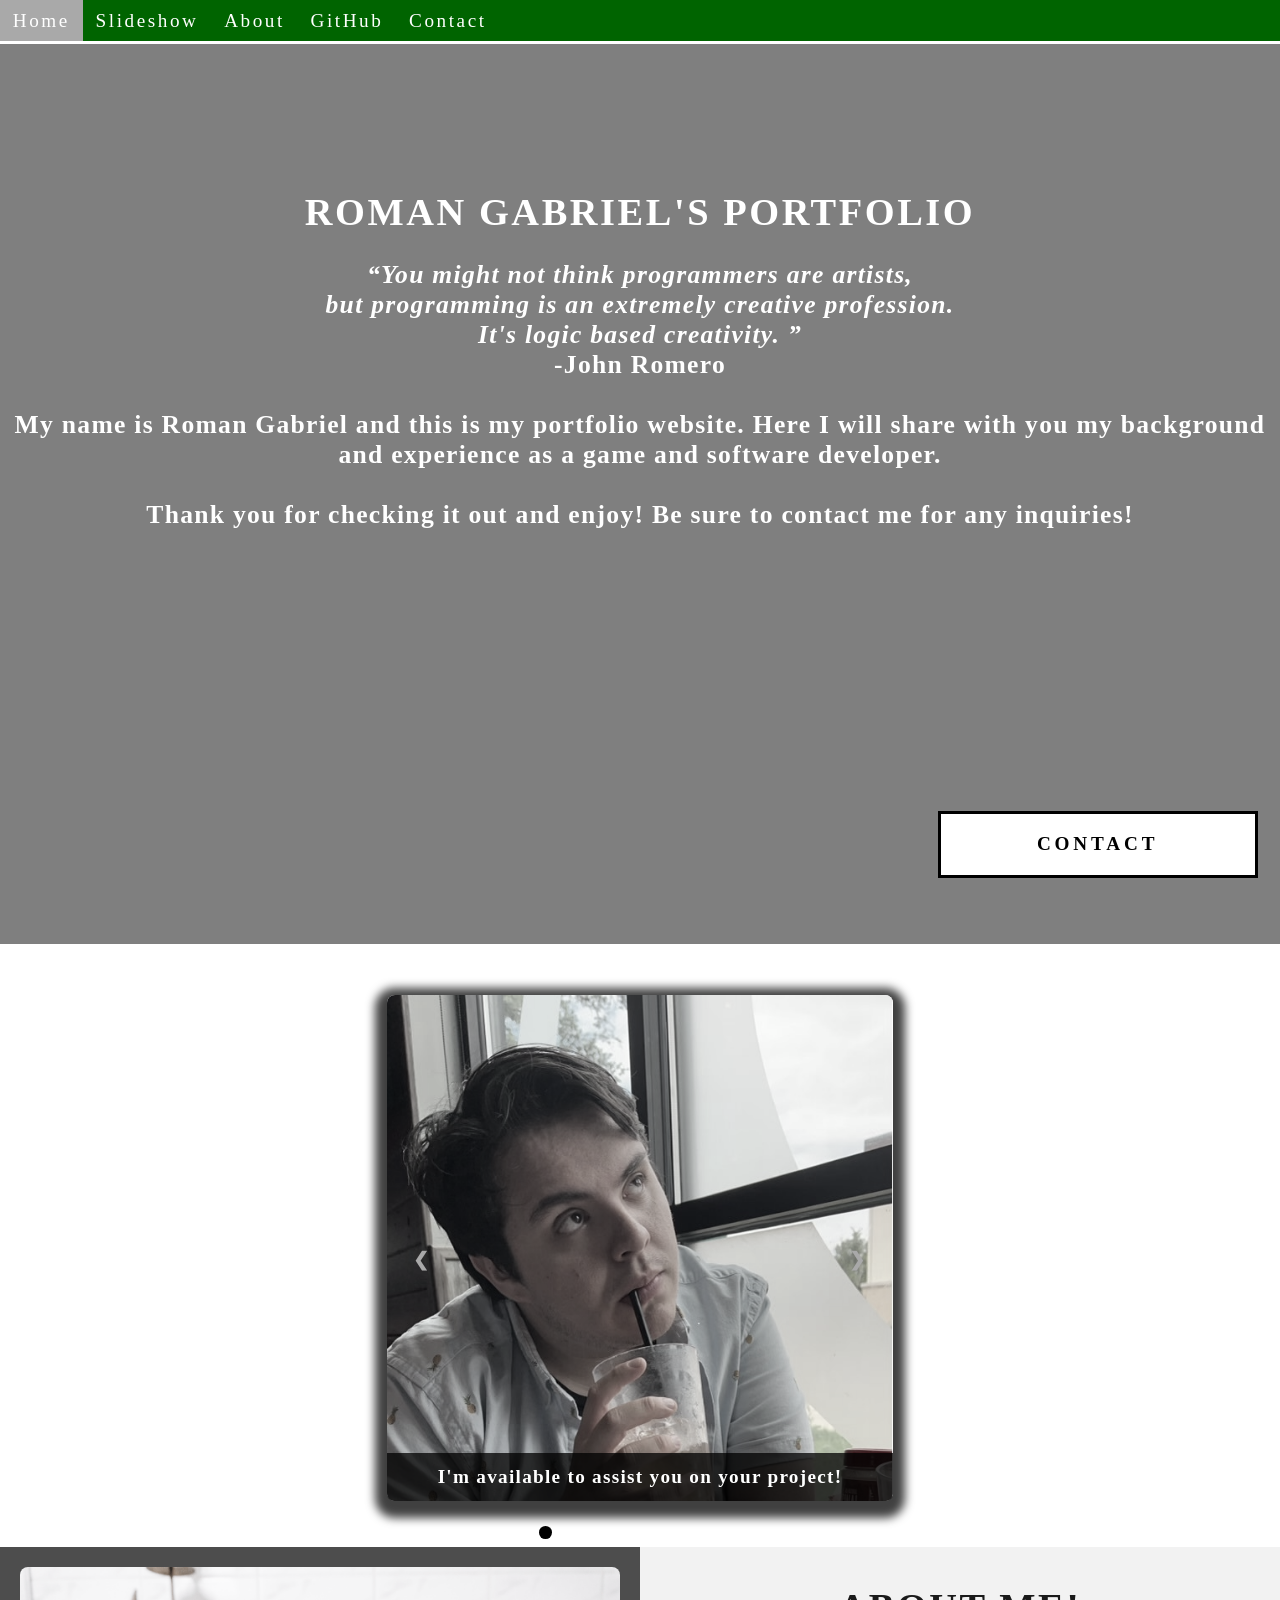
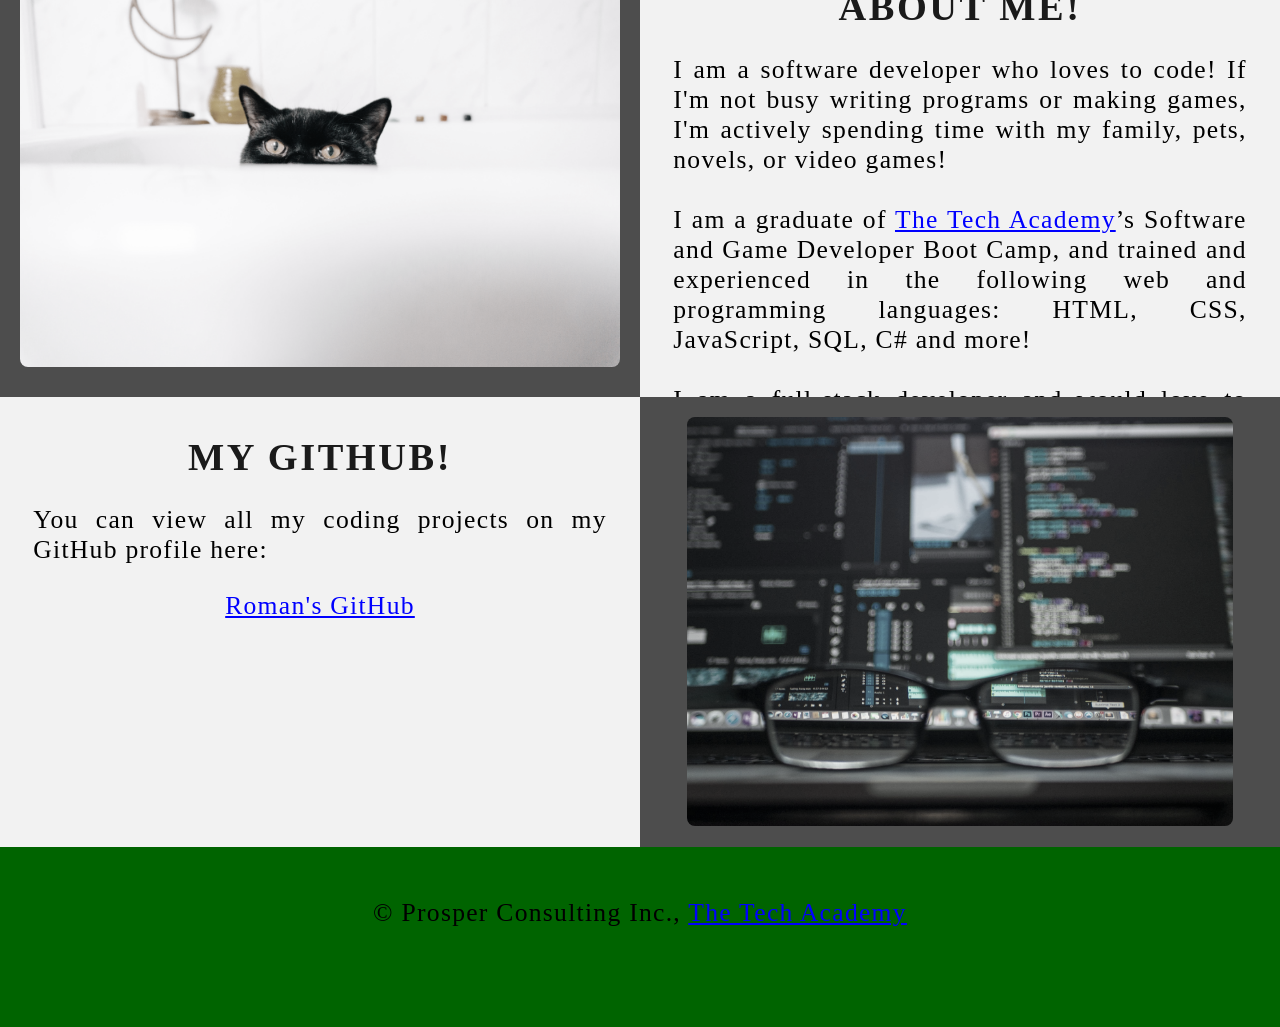
==== commit d7d75f21: "Fixed missing slide bug Made it so the user can actually access the unreal slide!" ====
--- a/index.html
+++ b/index.html
@@ -56,42 +56,49 @@
         <div id="Slideshow">
             <div id="Slideshow_Background"> 
                 <div id="Slideshow_Container">
-                    <!-- Slide 1 of 7 -->
+                    <!-- Slide 1 of 8 -->
                     <div class="mySlides fade">
                         <img class="Slideshow_Images" src="images/Square Personal Photo.jpg" alt="Profile picture!">
                         <div class="text">I'm available to assist you on your project!</div>
                     </div>
-                    <!-- Slide 2 of 7 -->
+                    <!-- Slide 2 of 8 -->
                     <div class="mySlides fade">
-                        <img class="Slideshow_Images" src="images/HTML_CSS_and_JavaScript.jpeg" alt="HTML, CSS, and JS logos"> 
+                        <img class="Slideshow_Images" src="images/HTML_CSS_and_JavaScript.jpeg" alt="HTML, CSS, and JS logos">
                         <div class="text">I am a full-stack software developer,<br> trained in:<br>HTML, CSS, JavaScript,</div>
                     </div>
-                    <!-- Slide 3 of 7 -->
+                    <!-- Slide 3 of 8 -->
                     <div class="mySlides fade">
                         <img class="Slideshow_Images" src="images/Python.png" alt="Python logo">
                         <div class="text">the popular programming language Python,</div>
                     </div>
-                    <!-- Slide 4 of 7 -->
+                    <!-- Slide 4 of 8 -->
                     <div class="mySlides fade">
                         <img class="Slideshow_Images" src="images/C_Sharp_and_Dot_NET.png" alt="C# logo">
                         <div class="text">C#, .NET Framework, ASP.NET, MVC, </div>
                     </div>
 
-                    <!-- Slide 5 of 7 -->
+                    <!-- Slide 5 of 8 -->
                     <div class="mySlides fade">
                         <img class="Slideshow_Images" src="images/Unity.png" alt="Unity logo">
                         <div class="text"> the Unity Engine, </div>
                     </div>
 
-                    <!-- Slide 6 of 7 -->
+                    <!-- Slide 6 of 8 -->
                     <div class="mySlides fade">
-                        <img class="Slideshow_Images" src="images/SQL_and_Database.jpg" alt="SQL logo"> 
+                        <img class="Slideshow_Images" src="images/unreal5.jpg" alt="Unreal Engine logo">
+                        <div class="text"> the Unreal Engine, </div>
+                    </div>
+
+                    <!-- Slide 7 of 8 -->
+                    <div class="mySlides fade">
+                        <img class="Slideshow_Images" src="images/SQL_and_Database.jpg" alt="SQL logo">
                         <div class="text">back end development, databases and SQL.</div>
                     </div>
-                    <!-- Slide 7 of 7 -->
+
+                    <!-- Slide 8 of 8 -->
                     <div class="mySlides fade">
                         <img class="Slideshow_Images" src="./images/contactus.jpg" alt="Contact_Image">
-                        <div class="text"><a class="white-text contact" onclick="openForm()">Contact me now!</a></div> 
+                        <div class="text"><a class="white-text contact" onclick="openForm()">Contact me now!</a></div>
                     </div>
                     <!-- Previous and next buttons -->
                     <a class="Previous" onclick="plusSlides(-1)">&#10094;</a>
@@ -103,11 +110,12 @@
                 <div style="text-align: center">
                     <span class="dot" onclick="currentSlide(1)"></span>
                     <span class="dot" onclick="currentSlide(2)"></span>
-                    <span class="dot" onclick="currentSlide(3)"></span> 
-                    <span class="dot" onclick="currentSlide(4)"></span> 
-                    <span class="dot" onclick="currentSlide(5)"></span> 
-                    <span class="dot" onclick="currentSlide(6)"></span> 
-                    <span class="dot" onclick="currentSlide(7)"></span> 
+                    <span class="dot" onclick="currentSlide(3)"></span>
+                    <span class="dot" onclick="currentSlide(4)"></span>
+                    <span class="dot" onclick="currentSlide(5)"></span>
+                    <span class="dot" onclick="currentSlide(6)"></span>
+                    <span class="dot" onclick="currentSlide(7)"></span>
+                    <span class="dot" onclick="currentSlide(8)"></span>
                 </div>
             </div>
         </div>
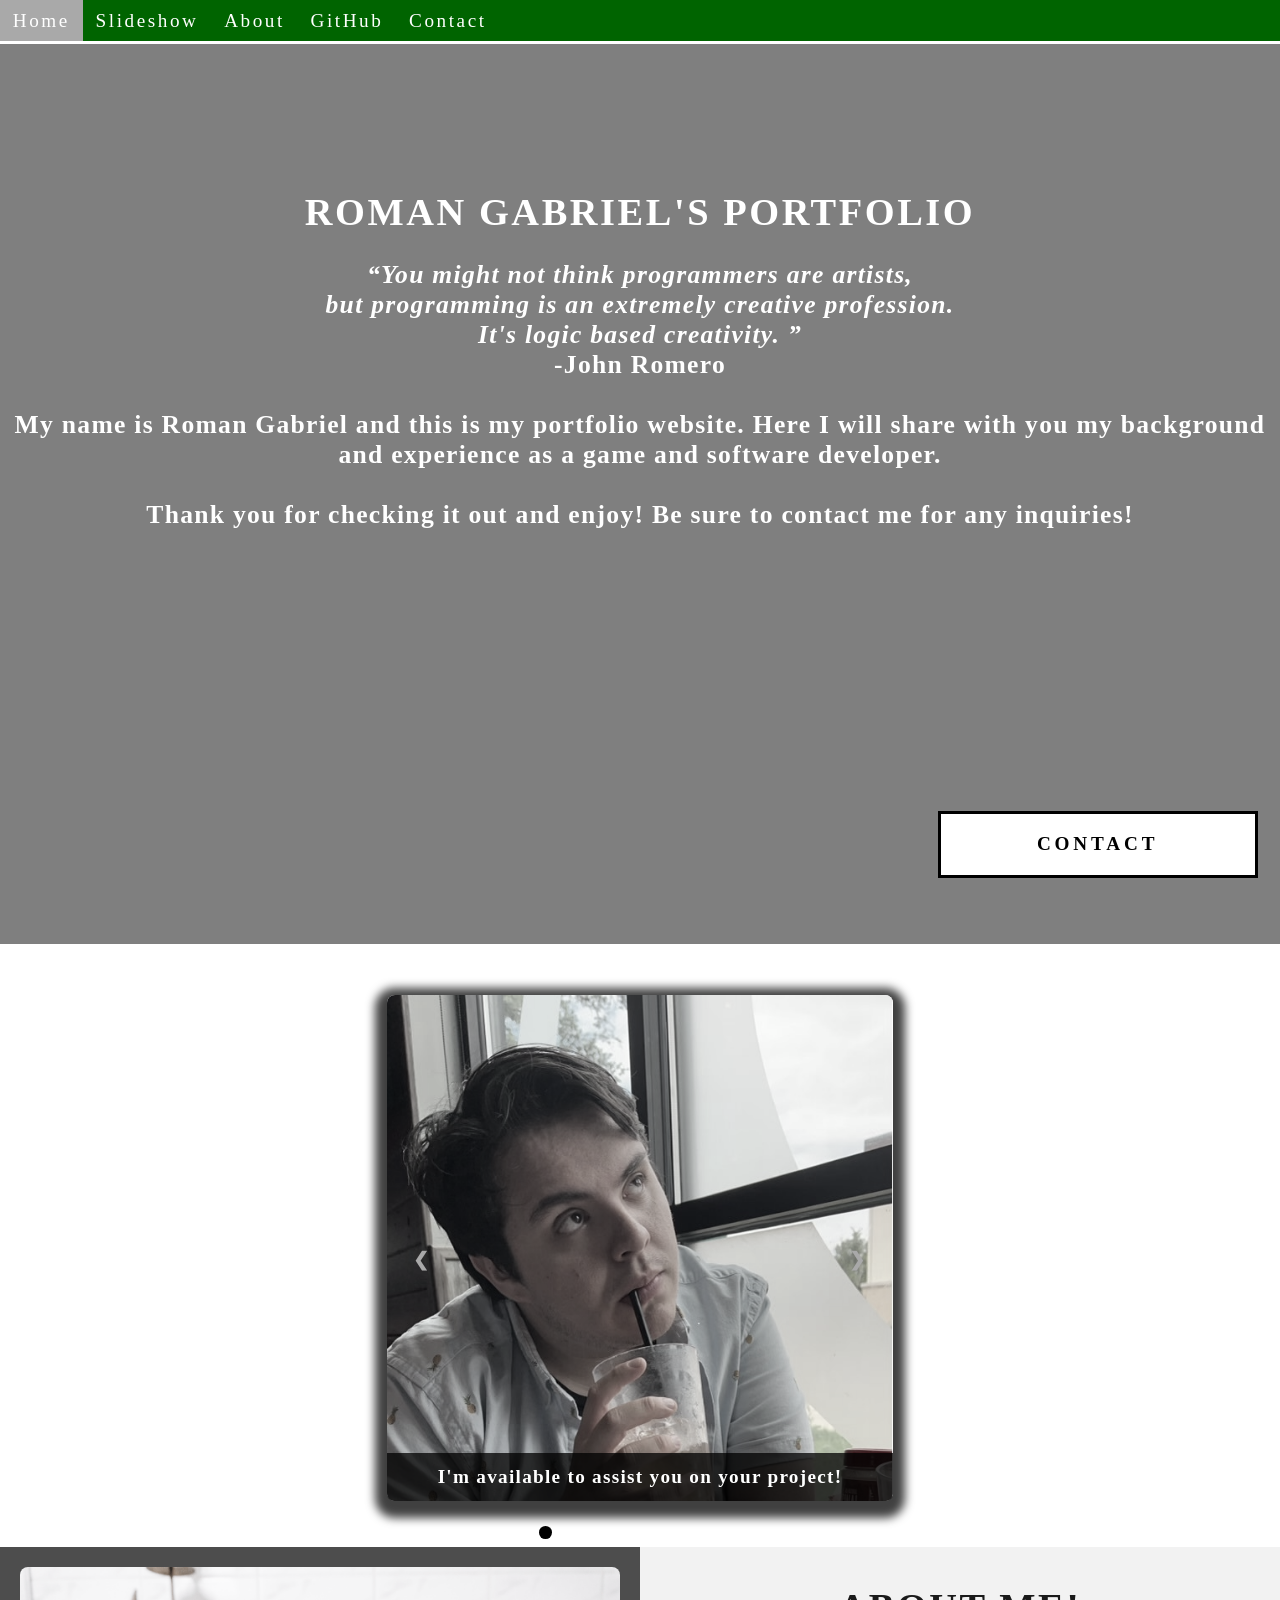
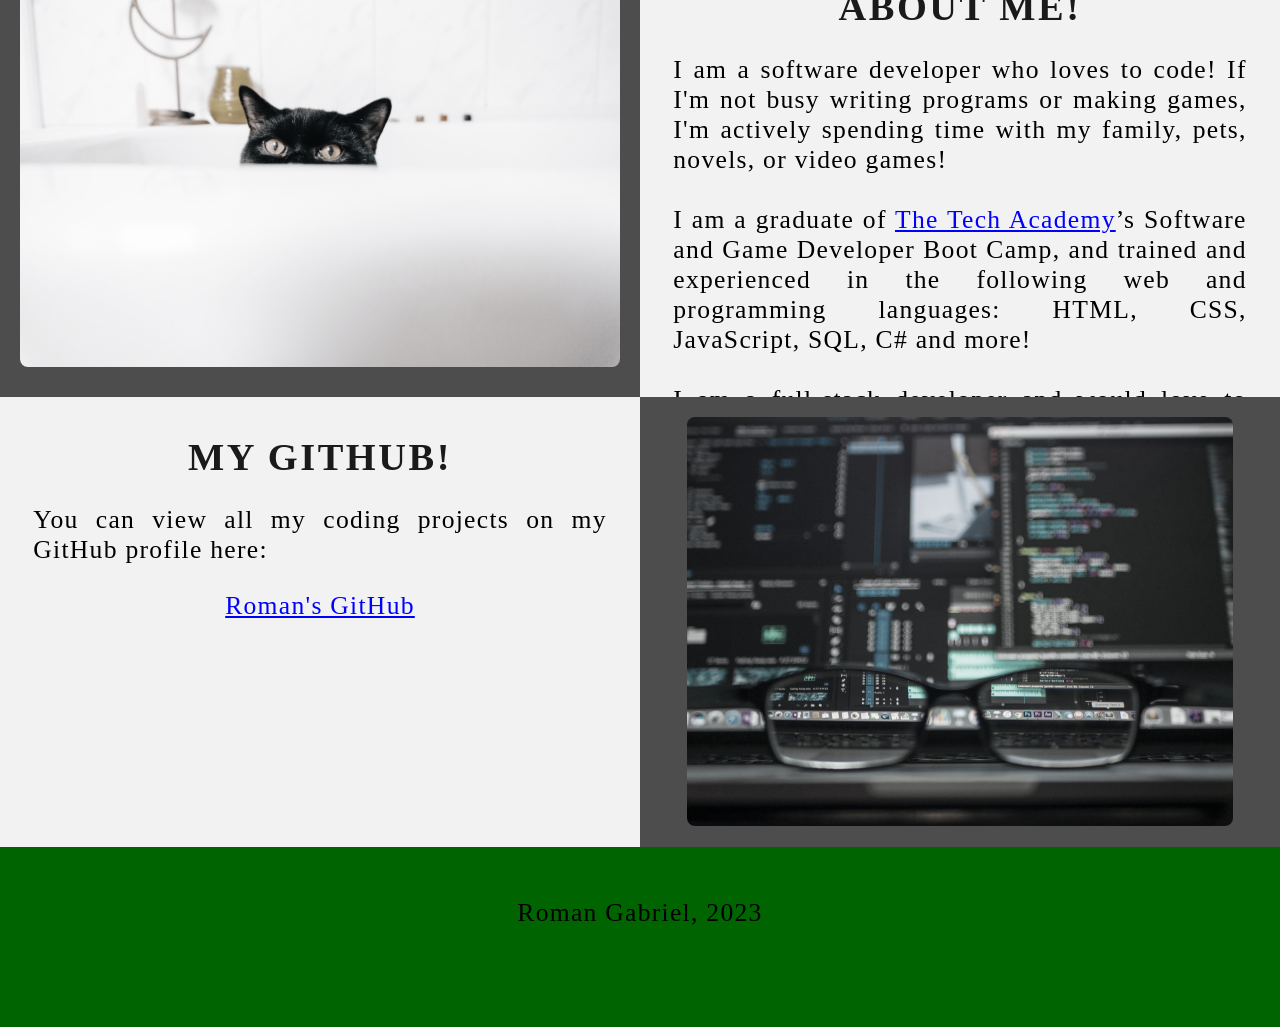
==== commit 129b0fa9: "Changed footer Removed TTA and replaced with personalized footer" ====
--- a/index.html
+++ b/index.html
@@ -180,7 +180,7 @@
         <!--Footer section-->
         <footer>
             <p>
-                <p class="center">&copy Prosper Consulting Inc., <a href="https://www.learncodinganywhere.com/" target="_blank">The Tech Academy</a></p>
+                <p class="center">Roman Gabriel, 2023</p>
                 <br>
             </p>
         </footer>
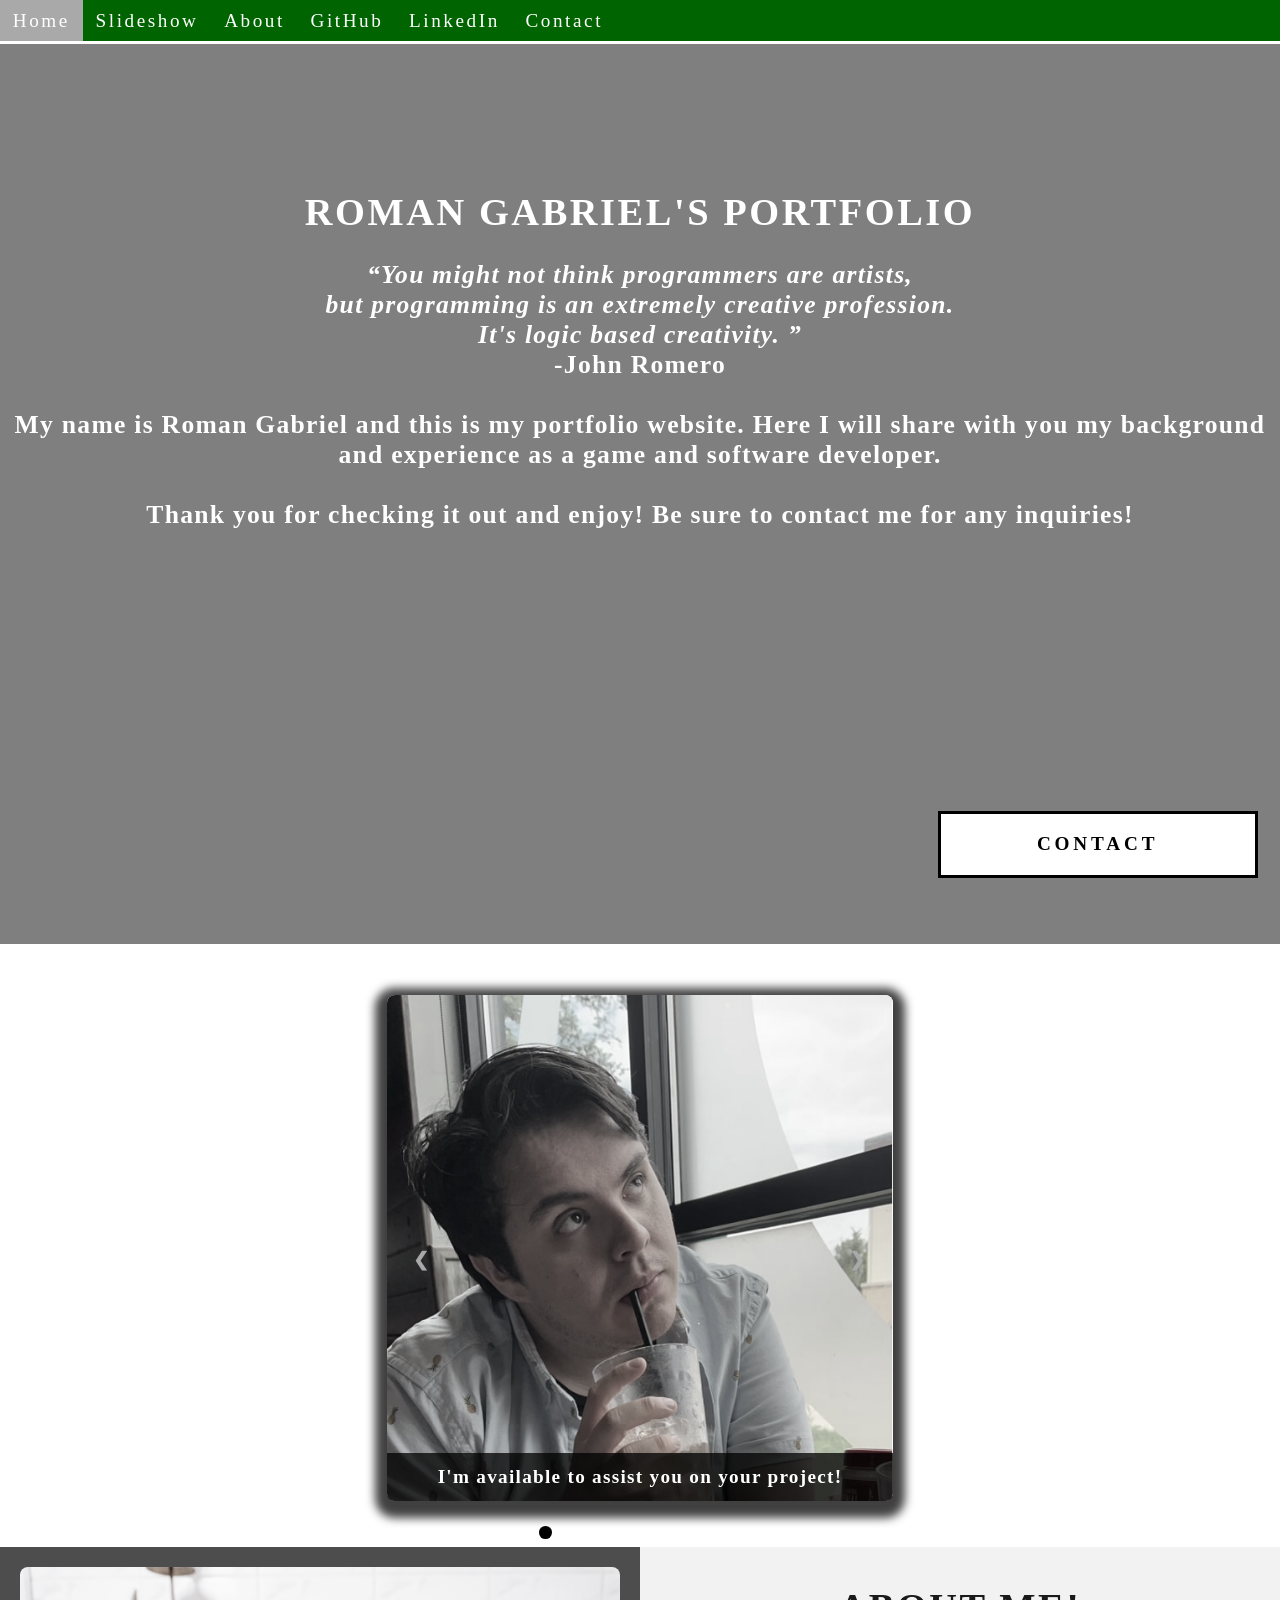
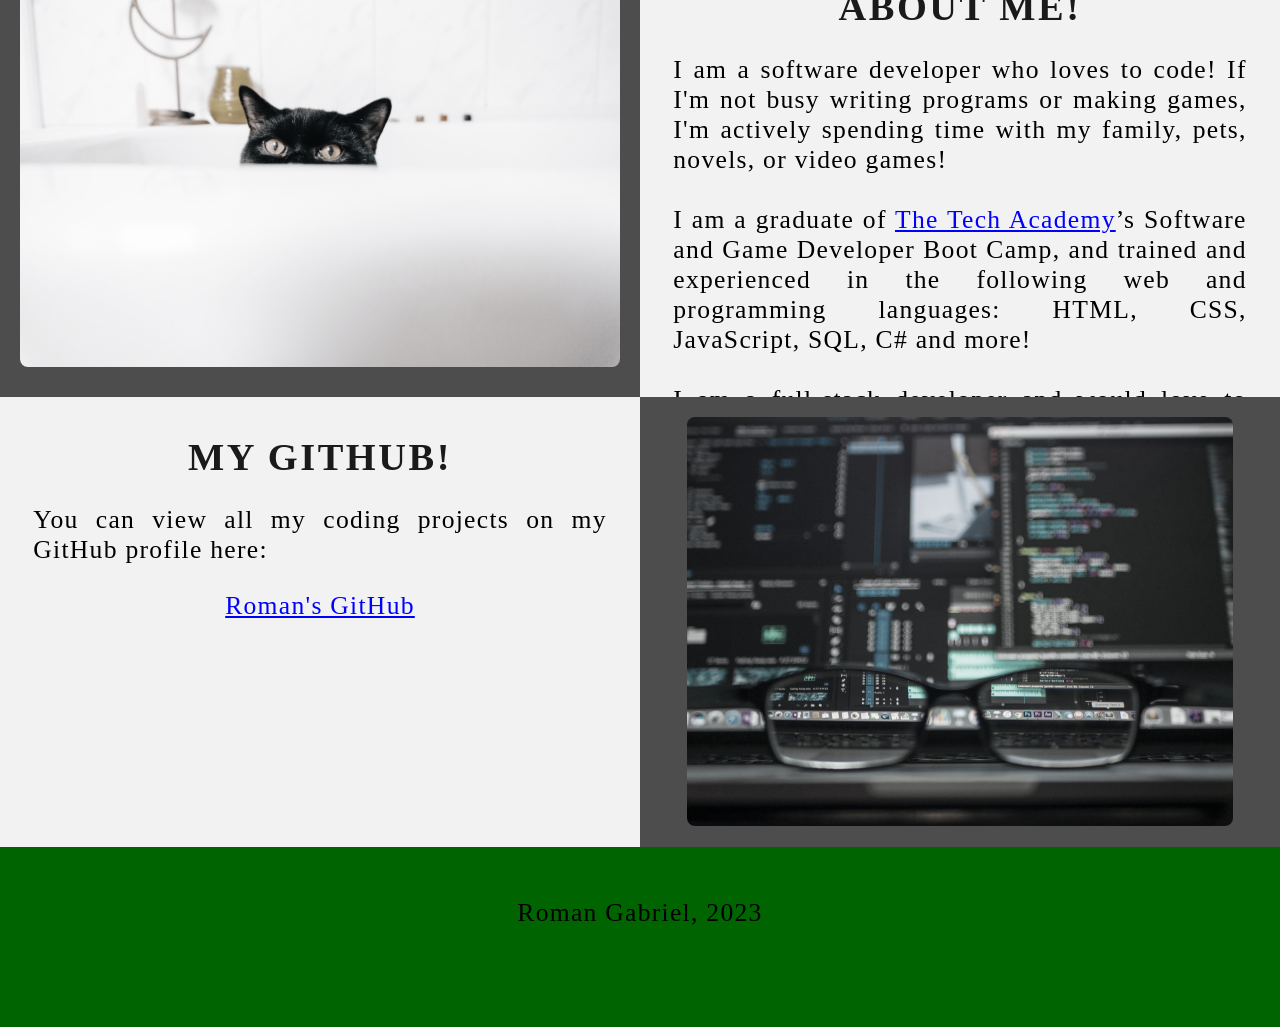
==== commit 9651f725: "Added Additional links Added links to linkedin and resume" ====
--- a/index.html
+++ b/index.html
@@ -17,6 +17,7 @@
             <a href="#Slideshow">Slideshow</a>
             <a href="#About">About</a>
             <a href="#GitHub">GitHub</a>
+            <a href="https://www.linkedin.com/in/roman-gabriel/" target="_blank">LinkedIn</a>
             <!-- Onclick and ondblclick functions added to open and close the contact form -->
             <a onclick="openForm()" ondblclick="closeForm()" class="contact">Contact</a>
         </div>
@@ -135,6 +136,8 @@
                     <br>I am a graduate of <a href="https://www.learncodinganywhere.com" target="_blank">The Tech Academy</a>’s Software and Game Developer Boot Camp, and trained and experienced in the following web and programming languages: HTML, CSS, JavaScript, SQL, C# and more! 
                     <br>
                     <br>I am a full-stack developer and would love to work with you on your next project. <a href="#Contact">Contact</a> me below!
+                    <br>
+                    <br>You can also find my resume <a href="https://docs.google.com/document/d/1Ic5zU64i4yXgSoudwhkjis7TZmN03jxBtkUFWg_mD28/edit?usp=sharing" target="_blank">Here!</a>
                 </p>
             </div>
         </div>
